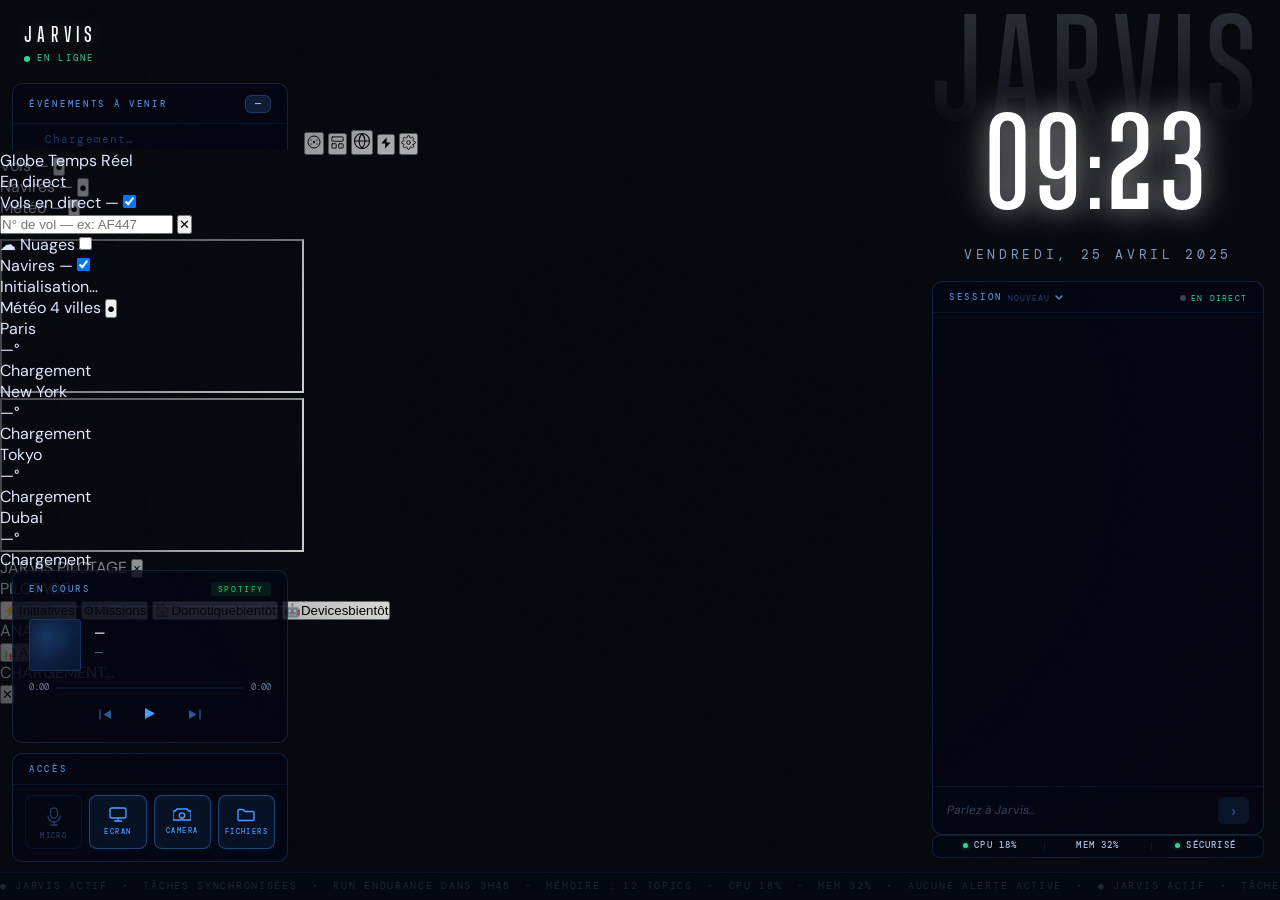
==== ui/static/index.html @ 13878878 "Initial release — Jarvis OS v0.1 Full personal AI assistant stack: FastAPI server, LiveKit voice pip" ====
<!DOCTYPE html>
<html lang="fr">

<head>
  <meta charset="UTF-8">
  <meta name="viewport" content="width=device-width, initial-scale=1">
  <title>Jarvis</title>
  <link rel="preconnect" href="https://fonts.googleapis.com">
  <link
    href="https://fonts.googleapis.com/css2?family=Syne:wght@700;800&family=DM+Sans:wght@400;500&family=DM+Mono:wght@400&display=swap"
    rel="stylesheet">
  <link rel="stylesheet" href="/globe.css">
  <link rel="stylesheet" href="/dashboard.css">
  <script src="https://cdn.jsdelivr.net/npm/mermaid/dist/mermaid.min.js"></script>
  <style>
    @font-face {
      font-family: 'Landasans';
      src: url('fonts/Landasans-Medium.otf') format('opentype');
      font-weight: 500;
      font-style: normal;
      font-display: swap;
    }

    *,
    *::before,
    *::after {
      box-sizing: border-box;
      margin: 0;
      padding: 0;
    }

    :root {
      --bg: #06080D;
      --blue: #2D7DD2;
      --blue-bright: #4A9EFF;
      --gold: #B8963E;
      --text: #DCE8FF;
      --text-dim: #3A4558;
      --green: #36D399;
      --sep: rgba(74, 158, 255, 0.08);
      --panel: rgba(6, 8, 20, 0.84);
    }

    html,
    body {
      width: 100%;
      height: 100%;
      background: var(--bg);
      overflow: hidden;
      color: var(--text);
      font-family: 'DM Sans', sans-serif;
    }

    /* ── Three.js canvas behind everything ───────────────────────── */
    #three-canvas {
      position: fixed;
      inset: 0;
      z-index: 1;
      display: block;
    }

    /* ── Grain + Vignette overlays ───────────────────────────────── */
    .grain {
      position: fixed;
      inset: 0;
      z-index: 3;
      pointer-events: none;
      opacity: 0.022;
      filter: url(#grain-filter);
      background: #888;
    }

    .vignette {
      position: fixed;
      inset: 0;
      z-index: 2;
      pointer-events: none;
      background: radial-gradient(ellipse 65% 75% at 50% 50%,
          transparent 30%, rgba(6, 8, 13, 0.4) 62%, rgba(6, 8, 13, 0.85) 100%);
    }

    /* ── 3-column layout ─────────────────────────────────────────── */
    .layout {
      position: fixed;
      inset: 0 0 28px 0;
      display: grid;
      grid-template-columns: 300px 1fr 360px;
      z-index: 10;
    }

    .panel-center {
      pointer-events: none;
    }

    /* ── Shared panel ────────────────────────────────────────────── */
    .panel-left,
    .panel-right {
      display: flex;
      flex-direction: column;
      overflow: hidden;
    }

    .panel-left {
      background: transparent;
      position: relative;
    }

    .panel-right {
      background: transparent;
      position: relative;
      padding-right: 4px;
    }

    /* ── Left: brand header ──────────────────────────────────────── */
    .brand {
      padding: 24px 18px 20px 24px;
      flex-shrink: 0;
    }

    .brand-name {
      font: 500 22px/1 'Landasans', 'Syne', sans-serif;
      letter-spacing: 0.24em;
      color: #fff;
      text-shadow: 0 0 18px rgba(255,255,255,0.25);
    }

    .brand-status {
      margin-top: 8px;
      display: flex;
      align-items: center;
      gap: 7px;
      font: 400 9px/1 'DM Mono', monospace;
      letter-spacing: 0.24em;
      text-transform: uppercase;
      color: var(--green);
    }

    .dot {
      width: 6px;
      height: 6px;
      border-radius: 50%;
      background: currentColor;
      flex-shrink: 0;
    }

    /* ── Section cards ───────────────────────────────────────────── */
    .section {
      display: flex;
      flex-direction: column;
      flex-shrink: 0;
      margin: 0 12px 10px 12px;
      border: 1px solid rgba(74, 158, 255, 0.18);
      border-radius: 10px;
      background: rgba(5, 7, 20, 0.82);
    }

    .section+.section {
      border-top: 1px solid rgba(74, 158, 255, 0.18);
    }

    .section-hd {
      padding: 11px 16px 10px;
      display: flex;
      align-items: center;
      justify-content: space-between;
      border-bottom: 1px solid rgba(74, 158, 255, 0.10);
    }

    .section-label {
      font: 500 9px/1 'DM Mono', monospace;
      letter-spacing: 0.30em;
      text-transform: uppercase;
      color: rgba(100, 168, 255, 0.80);
    }

    .section-badge {
      font: 500 10px/1 'DM Mono', monospace;
      color: rgba(180, 210, 255, 0.9);
      background: rgba(74, 158, 255, 0.15);
      padding: 3px 9px;
      border-radius: 6px;
      border: 1px solid rgba(74, 158, 255, 0.20);
    }

    /* ── Events ──────────────────────────────────────────────────── */
    .events {
      padding: 0 16px 6px;
    }

    .event {
      display: grid;
      grid-template-columns: 42px 1fr 10px;
      gap: 0 12px;
      padding: 10px 0;
      border-bottom: 1px solid rgba(74, 158, 255, 0.07);
      align-items: start;
    }

    .event:last-child {
      border-bottom: none;
    }

    .ev-time {
      font: 400 13px/1.3 'DM Mono', monospace;
      color: var(--blue-bright);
      padding-top: 1px;
    }

    .ev-name {
      font: 500 13px/1.3 'DM Sans', sans-serif;
      color: #fff;
    }

    .ev-sub {
      font: 400 11px/1.3 'DM Sans', sans-serif;
      color: rgba(170, 195, 230, 0.65);
      margin-top: 3px;
    }

    .ev-pip {
      width: 5px;
      height: 5px;
      border-radius: 50%;
      background: var(--blue-bright);
      opacity: 0.45;
      margin-top: 5px;
    }

    /* ── Tasks ───────────────────────────────────────────────────── */
    .tasks {
      padding: 4px 16px 6px;
    }

    .task {
      display: flex;
      align-items: center;
      gap: 10px;
      padding: 9px 0;
      border-bottom: 1px solid rgba(74, 158, 255, 0.09);
      font: 400 13px/1.3 'DM Sans', sans-serif;
      color: #fff;
    }

    .task:last-child {
      border-bottom: none;
    }

    .task.done {
      color: rgba(130, 158, 200, 0.65);
      text-decoration: line-through;
      text-decoration-color: rgba(100, 130, 180, 0.45);
    }

    .task-ico {
      width: 16px;
      height: 16px;
      flex-shrink: 0;
    }

    /* ── Focus / player ──────────────────────────────────────────── */
    .focus {
      flex-shrink: 0;
    }

    /* ── Left scrollable area ─────────────────────────────────────── */
    .left-scroll {
      flex: 1;
      min-height: 0;
      overflow-y: auto;
      display: flex;
      flex-direction: column;
      scrollbar-width: thin;
      scrollbar-color: rgba(74, 158, 255, 0.08) transparent;
    }

    .left-scroll::-webkit-scrollbar { width: 2px; }
    .left-scroll::-webkit-scrollbar-thumb {
      background: rgba(74, 158, 255, 0.10);
      border-radius: 2px;
    }

    /* ── Permissions ──────────────────────────────────────────────── */
    .perms-section { flex-shrink: 0; }

    .perms-grid {
      display: grid;
      grid-template-columns: 1fr 1fr 1fr 1fr;
      gap: 7px;
      padding: 10px 12px 12px;
    }

    .perm-btn {
      display: flex;
      flex-direction: column;
      align-items: center;
      gap: 6px;
      padding: 11px 4px 9px;
      border: 1px solid rgba(74, 158, 255, 0.09);
      border-radius: 8px;
      background: rgba(5, 7, 20, 0.45);
      cursor: pointer;
      color: rgba(55, 80, 125, 0.70);
      transition: all 0.18s;
      outline: none;
    }

    .perm-btn:hover {
      border-color: rgba(74, 158, 255, 0.24);
      color: rgba(100, 150, 220, 0.80);
    }

    .perm-btn.active {
      border-color: rgba(74, 158, 255, 0.38);
      background: rgba(45, 125, 210, 0.10);
      color: var(--blue-bright);
      box-shadow: 0 0 12px rgba(74, 158, 255, 0.08), inset 0 0 8px rgba(74, 158, 255, 0.04);
    }

    #perm-microphone[data-state="listening"] {
      border-color: rgba(74, 158, 255, 0.70);
      animation: mic-pulse 1.4s ease-in-out infinite;
    }
    #perm-microphone[data-state="processing"],
    #perm-microphone[data-state="responding"] {
      border-color: rgba(74, 158, 255, 0.50);
    }
    @keyframes mic-pulse {
      0%, 100% { box-shadow: 0 0 6px rgba(74, 158, 255, 0.10); }
      50%       { box-shadow: 0 0 18px rgba(74, 158, 255, 0.35), 0 0 36px rgba(74, 158, 255, 0.12); }
    }

    .perm-label {
      font: 500 7px/1 'DM Mono', monospace;
      letter-spacing: 0.20em;
      text-transform: uppercase;
    }

    /* ── Camera floating window ───────────────────────────────────── */
    .cam-win {
      position: fixed;
      z-index: 50;
      display: flex;
      flex-direction: column;
      border: 1px solid rgba(74, 158, 255, 0.22);
      border-radius: 10px;
      background: rgba(5, 7, 20, 0.94);
      box-shadow: 0 12px 40px rgba(0, 0, 0, 0.65), 0 0 0 1px rgba(74, 158, 255, 0.06);
      overflow: hidden;
      width: 480px;
      left: 320px;
      top: 120px;
    }

    .cam-win-hd {
      display: flex;
      align-items: center;
      justify-content: space-between;
      padding: 9px 10px 8px 13px;
      border-bottom: 1px solid rgba(74, 158, 255, 0.10);
      cursor: grab;
      flex-shrink: 0;
      user-select: none;
    }

    .cam-win-hd:active { cursor: grabbing; }

    .cam-win-title {
      font: 500 9px/1 'DM Mono', monospace;
      letter-spacing: 0.28em;
      text-transform: uppercase;
      color: rgba(100, 168, 255, 0.80);
    }

    .cam-win-btns { display: flex; gap: 4px; }

    .cam-ctrl-btn {
      background: none;
      border: none;
      cursor: pointer;
      color: rgba(74, 158, 255, 0.38);
      padding: 4px;
      border-radius: 4px;
      display: flex;
      align-items: center;
      justify-content: center;
      transition: color 0.15s, background 0.15s;
      outline: none;
    }

    .cam-ctrl-btn:hover {
      color: var(--blue-bright);
      background: rgba(74, 158, 255, 0.08);
    }

    .cam-body { position: relative; }

    #cam-video {
      display: block;
      width: 100%;
      aspect-ratio: 4/3;
      object-fit: cover;
      transform: scaleX(-1); /* miroir naturel */
    }

    .cam-live-pill {
      position: absolute;
      top: 8px;
      right: 8px;
      display: flex;
      align-items: center;
      gap: 4px;
      font: 500 7px/1 'DM Mono', monospace;
      letter-spacing: 0.20em;
      text-transform: uppercase;
      color: #ef4444;
      background: rgba(0, 0, 0, 0.52);
      padding: 3px 6px 3px 5px;
      border-radius: 4px;
      border: 1px solid rgba(239, 68, 68, 0.25);
    }

    .cam-live-pill .dot {
      background: #ef4444;
      width: 5px; height: 5px;
      box-shadow: 0 0 5px rgba(239, 68, 68, 0.7);
      animation: blink 1.4s step-start infinite;
    }

    .cam-win.minimized .cam-body { display: none; }

    /* ── MediaPipe overlays ───────────────────────────────────────── */
    #cam-canvas {
      position: absolute;
      inset: 0;
      width: 100%;
      height: 100%;
      pointer-events: none;
      transform: scaleX(-1); /* miroir = même sens que la vidéo */
    }

    .mp-status {
      font: 500 7px/1 'DM Mono', monospace;
      letter-spacing: 0.18em;
      text-transform: uppercase;
      color: rgba(74, 158, 255, 0.32);
      transition: color 0.3s;
    }
    .mp-status.active { color: var(--green); }
    .mp-status.error  { color: #ef4444; }

    #mp-gesture-label {
      position: absolute;
      bottom: 10px;
      left: 50%;
      transform: translateX(-50%);
      font: 500 8px/1 'DM Mono', monospace;
      letter-spacing: 0.20em;
      text-transform: uppercase;
      color: var(--blue-bright);
      background: rgba(0, 0, 0, 0.58);
      padding: 5px 10px;
      border-radius: 4px;
      border: 1px solid rgba(74, 158, 255, 0.28);
      opacity: 0;
      transition: opacity 0.2s;
      white-space: nowrap;
      pointer-events: none;
    }
    #mp-gesture-label.triggered {
      color: var(--green);
      border-color: rgba(54, 211, 153, 0.40);
    }

    .player-row {
      display: flex;
      gap: 13px;
      align-items: center;
      padding: 12px 16px 6px;
    }

    .album-art {
      width: 52px;
      height: 52px;
      flex-shrink: 0;
      border-radius: 3px;
      background: linear-gradient(135deg, #071228 0%, #0D1E40 50%, #071830 100%);
      border: 1px solid rgba(74, 158, 255, 0.18);
      position: relative;
      overflow: hidden;
    }

    .album-art::after {
      content: '';
      position: absolute;
      inset: 0;
      background: radial-gradient(circle at 30% 30%, rgba(74, 158, 255, 0.22), transparent 60%);
    }

    .track-name {
      font: 500 13px/1.3 'DM Sans', sans-serif;
      color: #fff;
    }

    .track-desc {
      font: 400 11px/1.3 'DM Sans', sans-serif;
      color: rgba(170, 195, 230, 0.65);
      margin-top: 3px;
    }

    .track-credit {
      font: 400 9px/1 'DM Mono', monospace;
      color: rgba(74, 158, 255, 0.55);
      margin-top: 5px;
      letter-spacing: 0.1em;
    }

    .progress-row {
      display: flex;
      align-items: center;
      gap: 8px;
      padding: 6px 16px;
    }

    .prog-time {
      font: 400 9px/1 'DM Mono', monospace;
      color: rgba(160, 185, 220, 0.65);
      white-space: nowrap;
    }

    .prog-bar {
      flex: 1;
      height: 2px;
      background: rgba(74, 158, 255, 0.10);
      border-radius: 2px;
      overflow: hidden;
    }

    .prog-fill {
      height: 100%;
      width: 41%;
      background: var(--blue-bright);
      border-radius: 2px;
      opacity: 0.7;
    }

    .controls-row {
      display: flex;
      justify-content: center;
      gap: 24px;
      padding: 4px 16px 14px;
    }

    .ctrl-btn {
      background: none;
      border: none;
      cursor: pointer;
      color: rgba(74, 158, 255, 0.55);
      font-size: 14px;
      padding: 4px;
      transition: color 0.2s;
    }

    .ctrl-btn:hover {
      color: var(--blue-bright);
    }

    .ctrl-btn.play {
      color: var(--blue-bright);
      font-size: 16px;
    }

    /* ── Voice status label (centre, au-dessus de la conv) ─────────── */
    #voice-status {
      position: fixed;
      left: 50%;
      transform: translateX(-50%);
      bottom: 54px;
      font: 400 9px/1 'DM Mono', monospace;
      letter-spacing: 0.24em;
      text-transform: uppercase;
      color: rgba(74, 158, 255, 0.55);
      pointer-events: none;
      opacity: 0;
      transition: opacity 0.25s ease;
      z-index: 20;
      white-space: nowrap;
      max-width: 260px;
      overflow: hidden;
      text-overflow: ellipsis;
    }
    #voice-status.visible { opacity: 1; }

    /* ── Right: clock ────────────────────────────────────────────── */
    .clock-wrap {
      min-height: 250px;
      padding: 0 16px 20px;
      flex-shrink: 0;
      position: relative;
      overflow: hidden;
    }

    .jarvis-wm {
      position: absolute;
      top: 0;
      left: 0;
      right: 0;
      text-align: center;
      font: 500 150px/1 'Landasans', 'Syne', sans-serif;
      letter-spacing: 0.06em;
      white-space: nowrap;
      pointer-events: none;
      user-select: none;
      background: linear-gradient(180deg,
          rgba(220, 232, 255, 0.18) 0%,
          rgba(220, 232, 255, 0.11) 38%,
          rgba(220, 232, 255, 0.03) 74%,
          transparent 100%);
      -webkit-background-clip: text;
      -webkit-text-fill-color: transparent;
      background-clip: text;
    }

    .clock-row {
      position: relative;
      z-index: 1;
      display: flex;
      justify-content: center;
      align-items: flex-start;
      line-height: 1;
      margin-top: 100px;
    }

    .clock-digits {
      font: 500 136px/1 'Landasans', 'Syne', sans-serif;
      color: #fff;
      letter-spacing: 0.04em;
      text-shadow: 0 0 28px rgba(255, 255, 255, 0.55), 0 0 70px rgba(255, 255, 255, 0.18);
    }

    .clock-date {
      position: relative;
      z-index: 1;
      margin-top: 12px;
      text-align: center;
      font: 400 13px/1 'DM Mono', monospace;
      letter-spacing: 0.28em;
      text-transform: uppercase;
      color: rgba(170, 205, 255, 0.75);
    }

    /* ── Right: conversation card ─────────────────────────────────── */
    .conv-wrap {
      flex: 1;
      display: flex;
      flex-direction: column;
      overflow: hidden;
      padding: 0 12px 12px;
    }

    .conv-card {
      flex: 1;
      display: flex;
      flex-direction: column;
      overflow: hidden;
      min-height: 0;
      border: 1px solid rgba(74, 158, 255, 0.18);
      border-radius: 10px;
      background: rgba(5, 7, 20, 0.82);
    }

    .conv-hd {
      display: flex;
      align-items: center;
      gap: 8px;
      padding: 11px 16px 10px;
      border-bottom: 1px solid rgba(74, 158, 255, 0.10);
      flex-shrink: 0;
      border-radius: 10px 10px 0 0;
    }

    .conv-title {
      font: 500 9px/1 'DM Mono', monospace;
      letter-spacing: 0.30em;
      text-transform: uppercase;
      color: rgba(100, 168, 255, 0.80);
    }

    .conv-live {
      display: flex;
      align-items: center;
      gap: 5px;
      margin-left: auto;
      font: 400 8px/1 'DM Mono', monospace;
      color: var(--green);
      letter-spacing: 0.15em;
      text-transform: uppercase;
    }

    .conv-timer {
      font: 400 8px/1 'DM Mono', monospace;
      color: rgba(130, 160, 200, 0.5);
      letter-spacing: 0.08em;
    }

    .conv-messages {
      flex: 1;
      overflow-y: auto;
      padding: 2px 0;
      scrollbar-width: thin;
      scrollbar-color: rgba(74, 158, 255, 0.1) transparent;
    }

    .conv-messages::-webkit-scrollbar {
      width: 3px;
    }

    .conv-messages::-webkit-scrollbar-thumb {
      background: rgba(74, 158, 255, 0.12);
      border-radius: 2px;
    }

    .conv-msg {
      padding: 10px 16px;
      border-bottom: 1px solid rgba(74, 158, 255, 0.07);
    }

    .conv-msg:last-child {
      border-bottom: none;
    }

    .conv-msg-hd {
      display: flex;
      justify-content: space-between;
      align-items: center;
      margin-bottom: 5px;
    }

    .conv-from {
      font: 500 9px/1 'DM Mono', monospace;
      letter-spacing: 0.2em;
      text-transform: uppercase;
    }

    .conv-from.jarvis {
      color: var(--blue-bright);
    }

    .conv-from.vous {
      color: rgba(160, 185, 220, 0.65);
    }

    .conv-msg-time {
      font: 400 8px/1 'DM Mono', monospace;
      color: rgba(120, 150, 195, 0.45);
    }

    .conv-msg-text {
      font: 400 12.5px/1.65 'DM Sans', sans-serif;
      color: #fff;
      word-break: break-word;
    }

    .conv-msg-text.streaming::after {
      content: '▋';
      display: inline-block;
      animation: blink 0.7s step-start infinite;
      color: var(--blue-bright);
      font-size: 10px;
      margin-left: 2px;
    }

    @keyframes blink {
      50% {
        opacity: 0;
      }
    }

    .conv-input-wrap {
      border-top: 1px solid rgba(74, 158, 255, 0.09);
      padding: 10px 14px;
      display: flex;
      align-items: center;
      gap: 8px;
      flex-shrink: 0;
      border-radius: 0 0 10px 10px;
    }

    .conv-input {
      flex: 1;
      background: none;
      border: none;
      outline: none;
      font: 400 12px/1.4 'DM Sans', sans-serif;
      color: #fff;
      padding: 4px 0;
      caret-color: var(--blue-bright);
    }

    .conv-input::placeholder {
      color: rgba(130, 160, 200, 0.4);
      font-style: italic;
    }

    .conv-btn {
      background: none;
      border: none;
      cursor: pointer;
      color: rgba(74, 158, 255, 0.45);
      font-size: 14px;
      padding: 4px 6px;
      transition: color 0.2s;
      border-radius: 6px;
      line-height: 1;
    }

    .conv-btn:hover {
      color: var(--blue-bright);
    }

    .conv-btn.send {
      background: rgba(74, 158, 255, 0.10);
      color: rgba(74, 158, 255, 0.6);
      font-size: 15px;
      padding: 6px 13px;
      font-weight: 500;
      border-radius: 6px;
    }

    .conv-btn.send:hover {
      background: rgba(74, 158, 255, 0.18);
      color: var(--blue-bright);
    }

    .conv-btn.mic-active {
      color: #ef4444 !important;
    }

    /* ── Notification / reminder pills in chat ───────────────────── */
    .conv-msg.notif {
      border-left: 2px solid var(--green);
      background: rgba(54, 211, 153, 0.04);
      padding-left: 14px;
    }

    .conv-msg.notif .conv-from {
      color: var(--green) !important;
    }

    .conv-msg.notif .conv-msg-text {
      color: rgba(180, 245, 215, 0.92);
    }

    /* ── Status bar — outside the card ───────────────────────────── */
    .status-bar {
      padding: 6px 4px 7px;
      display: flex;
      align-items: center;
      gap: 0;
      flex-shrink: 0;
      justify-content: space-between;
      border: 1px solid rgba(74, 158, 255, 0.16);
      border-radius: 8px;
      background: rgba(5, 7, 20, 0.72);
      margin-bottom: 2px;
    }

    .stat-item {
      display: flex;
      align-items: center;
      gap: 6px;
      flex: 1;
      justify-content: center;
      font: 500 8.5px/1 'DM Mono', monospace;
      color: rgba(185, 215, 250, 0.88);
      letter-spacing: 0.14em;
      text-transform: uppercase;
    }

    .stat-item+.stat-item {
      border-left: 1px solid rgba(74, 158, 255, 0.12);
    }

    .stat-item .dot {
      background: var(--green);
      width: 5px;
      height: 5px;
      box-shadow: 0 0 5px rgba(54, 211, 153, 0.55);
    }

    /* ── Spotify ─────────────────────────────────────────────────── */
    .spotify-badge {
      font: 500 8px/1 'DM Mono', monospace;
      letter-spacing: 0.2em;
      color: #1DB954;
      background: rgba(29, 185, 84, 0.12);
      padding: 3px 7px;
      border-radius: 3px;
    }

    .spotify-connect-btn {
      font: 400 11px/1 'DM Sans', sans-serif;
      color: #1DB954;
      text-decoration: none;
      opacity: 0.85;
      transition: opacity 0.2s;
    }

    .spotify-connect-btn:hover {
      opacity: 1;
    }

    /* ── Widget loading ──────────────────────────────────────────── */
    .ev-loading {
      padding: 10px 16px;
      font: 400 11px/1 'DM Mono', monospace;
      color: rgba(74, 158, 255, 0.35);
      letter-spacing: 0.1em;
    }

    /* ── Session switcher ────────────────────────────────────────── */
    .session-btn {
      background: none; border: none; cursor: pointer;
      display: flex; align-items: center; gap: 5px; padding: 0;
      color: rgba(100, 168, 255, 0.80);
      font: 500 9px/1 'DM Mono', monospace;
      letter-spacing: 0.30em; text-transform: uppercase;
      transition: color 0.15s;
    }
    .session-btn:hover { color: var(--blue-bright); }
    .session-btn svg { transition: transform 0.18s; }
    .session-btn.open svg { transform: rotate(180deg); }

    .session-sub {
      font: 400 8px/1 'DM Mono', monospace;
      letter-spacing: 0.12em;
      color: rgba(74, 158, 255, 0.42);
      text-transform: none;
      max-width: 160px;
      overflow: hidden; white-space: nowrap; text-overflow: ellipsis;
    }

    .session-drop {
      position: fixed;
      background: rgba(5, 8, 22, 0.97);
      border: 1px solid rgba(74, 158, 255, 0.22);
      border-top: none;
      border-radius: 0 0 10px 10px;
      z-index: 200;
      overflow: hidden;
      backdrop-filter: blur(18px);
      box-shadow: 0 14px 36px rgba(0, 0, 0, 0.70);
    }

    .sdrop-new {
      display: flex; align-items: center; gap: 9px;
      padding: 10px 16px 10px 14px;
      font: 500 8.5px/1 'DM Mono', monospace;
      letter-spacing: 0.20em; text-transform: uppercase;
      color: var(--green);
      background: none; border: none; cursor: pointer;
      width: 100%; text-align: left;
      border-bottom: 1px solid rgba(74, 158, 255, 0.08);
      transition: background 0.12s;
    }
    .sdrop-new:hover { background: rgba(54, 211, 153, 0.06); }
    .sdrop-plus {
      width: 15px; height: 15px; border-radius: 4px;
      border: 1px solid rgba(54, 211, 153, 0.40);
      display: flex; align-items: center; justify-content: center;
      font-size: 13px; line-height: 1; flex-shrink: 0;
      color: var(--green);
    }

    .sdrop-list { max-height: 210px; overflow-y: auto; }
    .sdrop-list::-webkit-scrollbar { width: 2px; }
    .sdrop-list::-webkit-scrollbar-thumb { background: rgba(74, 158, 255, 0.10); }

    .sdrop-item {
      display: flex; align-items: flex-start; gap: 9px;
      padding: 8px 14px; width: 100%;
      border: none; background: none; cursor: pointer; text-align: left;
      border-bottom: 1px solid rgba(74, 158, 255, 0.06);
      transition: background 0.12s;
    }
    .sdrop-item:hover { background: rgba(74, 158, 255, 0.05); }
    .sdrop-item.active { background: rgba(74, 158, 255, 0.08); }
    .sdrop-item:last-child { border-bottom: none; }

    .sdrop-dot {
      width: 5px; height: 5px; border-radius: 50%; flex-shrink: 0; margin-top: 4px;
      background: rgba(74, 158, 255, 0.18);
    }
    .sdrop-dot.on { background: var(--green); box-shadow: 0 0 5px rgba(54,211,153,0.55); }

    .sdrop-preview {
      font: 400 11.5px/1.3 'DM Sans', sans-serif;
      color: rgba(210, 228, 255, 0.80);
      white-space: nowrap; overflow: hidden; text-overflow: ellipsis;
    }
    .sdrop-item.active .sdrop-preview { color: #fff; }
    .sdrop-meta {
      font: 400 8px/1 'DM Mono', monospace;
      color: rgba(90, 130, 190, 0.45);
      margin-top: 3px; letter-spacing: 0.08em;
    }

    /* ── Projects / Missions ─────────────────────────────────────── */
    .missions { padding: 4px 12px 8px; }

    .proj-card {
      padding: 9px 10px 8px;
      border: 1px solid rgba(74, 158, 255, 0.12);
      border-radius: 7px;
      background: rgba(5, 7, 20, 0.55);
      margin-bottom: 6px;
    }

    .proj-card:last-child { margin-bottom: 0; }

    .proj-row1 {
      display: flex;
      align-items: center;
      gap: 6px;
      margin-bottom: 5px;
    }

    .proj-title {
      flex: 1;
      font: 500 12px/1.3 'DM Sans', sans-serif;
      color: #fff;
      white-space: nowrap;
      overflow: hidden;
      text-overflow: ellipsis;
    }

    .proj-badge {
      font: 500 7px/1 'DM Mono', monospace;
      letter-spacing: 0.18em;
      text-transform: uppercase;
      padding: 2px 6px;
      border-radius: 99px;
      border: 1px solid;
      flex-shrink: 0;
    }

    .proj-badge.running  { color: var(--blue-bright); border-color: rgba(74,158,255,0.35); background: rgba(74,158,255,0.10); }
    .proj-badge.done     { color: var(--green);        border-color: rgba(54,211,153,0.35); background: rgba(54,211,153,0.10); }
    .proj-badge.failed   { color: #ef4444;             border-color: rgba(239,68,68,0.35);  background: rgba(239,68,68,0.10); }
    .proj-badge.killed   { color: rgba(150,170,200,0.6); border-color: rgba(150,170,200,0.2); background: rgba(150,170,200,0.06); }
    .proj-badge.planning { color: var(--gold);         border-color: rgba(184,150,62,0.35); background: rgba(184,150,62,0.10); }

    .proj-kill {
      background: none;
      border: none;
      cursor: pointer;
      color: rgba(239, 68, 68, 0.35);
      font-size: 11px;
      padding: 2px 4px;
      border-radius: 3px;
      transition: color 0.15s, background 0.15s;
      flex-shrink: 0;
      line-height: 1;
    }
    .proj-kill:hover { color: #ef4444; background: rgba(239,68,68,0.08); }

    .proj-row2 {
      display: flex;
      align-items: center;
      gap: 7px;
    }

    .proj-prog-bar {
      flex: 1;
      height: 2px;
      background: rgba(74, 158, 255, 0.10);
      border-radius: 2px;
      overflow: hidden;
    }

    .proj-prog-fill {
      height: 100%;
      background: var(--blue-bright);
      border-radius: 2px;
      transition: width 0.4s ease;
    }

    .proj-prog-fill.done  { background: var(--green); }
    .proj-prog-fill.failed { background: #ef4444; }

    .proj-steps {
      font: 400 9px/1 'DM Mono', monospace;
      color: rgba(120, 150, 200, 0.55);
      white-space: nowrap;
      flex-shrink: 0;
    }

    /* ── Mindmap modal ───────────────────────────────────────────── */
    #mindmap-modal {
      position: fixed;
      inset: 0;
      z-index: 100;
      background: rgba(4, 6, 16, 0.88);
      backdrop-filter: blur(8px);
      display: none;
      align-items: center;
      justify-content: center;
    }
    #mindmap-modal.open { display: flex; animation: fadeIn .18s ease; }
    #mindmap-container {
      position: relative;
      background: rgba(8, 12, 28, 0.97);
      border: 1px solid rgba(74, 158, 255, 0.22);
      border-radius: 14px;
      box-shadow: 0 24px 80px rgba(0,0,0,0.8), 0 0 0 1px rgba(74,158,255,0.08);
      padding: 24px;
      width: 92vw;
      height: 88vh;
      display: flex;
      flex-direction: column;
      overflow: hidden;
    }
    #mindmap-toolbar {
      display: flex;
      justify-content: space-between;
      align-items: center;
      margin-bottom: 16px;
    }
    #mindmap-toolbar span {
      font: 700 10px/1 'DM Mono', monospace;
      letter-spacing: .12em;
      color: rgba(74,158,255,0.6);
    }
    #mindmap-toolbar-btns { display: flex; gap: 8px; }
    .mindmap-btn {
      background: rgba(74,158,255,0.08);
      border: 1px solid rgba(74,158,255,0.20);
      border-radius: 6px;
      color: rgba(74,158,255,0.8);
      font: 500 11px/1 'DM Sans', sans-serif;
      padding: 5px 10px;
      cursor: pointer;
      transition: background .15s;
    }
    .mindmap-btn:hover { background: rgba(74,158,255,0.16); }
    .mindmap-btn.close { color: rgba(220,232,255,0.4); }
    #mindmap-render {
      flex: 1;
      overflow: auto;
      display: flex;
      align-items: center;
      justify-content: center;
    }
    #mindmap-render svg {
      width: 100%;
      height: 100%;
      min-height: 0;
      display: block;
    }

    /* ── Approval modal ──────────────────────────────────────────── */
    #approval-modal {
      position: fixed;
      z-index: 60;
      bottom: 48px;
      left: 316px;
      width: 340px;
      border: 1px solid rgba(184, 150, 62, 0.45);
      border-radius: 10px;
      background: rgba(8, 10, 24, 0.96);
      box-shadow: 0 12px 40px rgba(0,0,0,0.7), 0 0 0 1px rgba(184,150,62,0.10);
      padding: 14px 16px 12px;
      display: none;
      animation: fadeUp 0.2s ease;
    }

    @keyframes fadeUp {
      from { opacity: 0; transform: translateY(8px); }
      to   { opacity: 1; transform: translateY(0); }
    }

    .approval-hd {
      display: flex;
      align-items: center;
      gap: 7px;
      margin-bottom: 8px;
    }

    .approval-icon { font-size: 14px; }

    .approval-label {
      font: 500 8px/1 'DM Mono', monospace;
      letter-spacing: 0.28em;
      text-transform: uppercase;
      color: var(--gold);
      flex: 1;
    }

    .approval-title {
      font: 400 11px/1.4 'DM Sans', sans-serif;
      color: rgba(220, 232, 255, 0.85);
      margin-bottom: 11px;
    }

    .approval-desc {
      font: 400 11px/1.5 'DM Sans', sans-serif;
      color: rgba(170, 195, 230, 0.70);
      margin-bottom: 12px;
      padding: 8px 10px;
      border: 1px solid rgba(74, 158, 255, 0.10);
      border-radius: 6px;
      background: rgba(74, 158, 255, 0.04);
    }

    .approval-btns { display: flex; gap: 8px; }

    .approval-btn {
      flex: 1;
      border: 1px solid;
      border-radius: 99px;
      padding: 7px 12px;
      font: 500 9px/1 'DM Mono', monospace;
      letter-spacing: 0.18em;
      text-transform: uppercase;
      cursor: pointer;
      transition: all 0.15s;
    }

    .approval-btn.approve {
      background: rgba(54, 211, 153, 0.10);
      border-color: rgba(54, 211, 153, 0.35);
      color: var(--green);
    }
    .approval-btn.approve:hover {
      background: rgba(54, 211, 153, 0.20);
    }

    .approval-btn.reject {
      background: rgba(239, 68, 68, 0.08);
      border-color: rgba(239, 68, 68, 0.28);
      color: #ef4444;
    }
    .approval-btn.reject:hover {
      background: rgba(239, 68, 68, 0.16);
    }

    /* ── Ticker ───────────────────────────────────────────────────── */
    .ticker {
      position: fixed;
      bottom: 0;
      left: 0;
      right: 0;
      height: 28px;
      background: rgba(6, 8, 18, 0.92);
      border-top: 1px solid var(--sep);
      z-index: 20;
      overflow: hidden;
      display: flex;
      align-items: center;
    }

    .ticker-track {
      display: flex;
      align-items: center;
      white-space: nowrap;
      animation: ticker-scroll 50s linear infinite;
      font: 400 9.5px/1 'DM Mono', monospace;
      letter-spacing: 0.18em;
      text-transform: uppercase;
      color: rgba(58, 69, 88, 0.5);
    }

    .ticker-dot {
      color: rgba(74, 158, 255, 0.4);
      padding: 0 14px;
    }

    @keyframes ticker-scroll {
      from {
        transform: translateX(0);
      }

      to {
        transform: translateX(-50%);
      }
    }

    /* ── GSAP view transition overlay ──────────────────────────── */
    #transition-overlay {
      position: fixed; inset: 0; z-index: 9999;
      pointer-events: none; opacity: 1; background: #000;
    }

  </style>
</head>

<body>

  <div id="transition-overlay"></div>

  <svg width="0" height="0" style="position:absolute;overflow:hidden">
    <defs>
      <filter id="grain-filter" x="0%" y="0%" width="100%" height="100%">
        <feTurbulence type="fractalNoise" baseFrequency="0.72" numOctaves="4" stitchTiles="stitch" />
        <feColorMatrix type="saturate" values="0" />
      </filter>
    </defs>
  </svg>

  <canvas id="three-canvas"></canvas>
  <canvas id="globe-canvas"></canvas>

  <!-- Nav buttons — 5 boutons centrés, ordre : Jarvis · Pilotage · Globe · Intel · Système -->
  <button id="jarvis-toggle" onclick="handleSphereClick()" title="Jarvis">
    <svg width="16" height="16" viewBox="0 0 24 24" fill="none" stroke="currentColor" stroke-width="1.5">
      <circle cx="12" cy="12" r="9"/>
      <circle cx="12" cy="12" r="1.8" fill="currentColor" stroke="none"/>
      <circle cx="7.5" cy="9" r="1" fill="currentColor" stroke="none"/>
      <circle cx="16.5" cy="9" r="1" fill="currentColor" stroke="none"/>
      <circle cx="7.5" cy="15" r="1" fill="currentColor" stroke="none"/>
      <circle cx="16.5" cy="15" r="1" fill="currentColor" stroke="none"/>
    </svg>
  </button>
  <button id="dashboard-nav-btn" onclick="openDashboard()" title="Pilotage">
    <svg width="15" height="15" viewBox="0 0 24 24" fill="none" stroke="currentColor" stroke-width="1.5" stroke-linecap="round" stroke-linejoin="round">
      <rect x="3" y="3" width="18" height="7" rx="1"/>
      <rect x="3" y="14" width="7" height="7" rx="1"/>
      <rect x="14" y="14" width="7" height="7" rx="1"/>
    </svg>
  </button>
  <button id="globe-toggle" onclick="handleGlobeClick()" title="Globe mondial">
    <svg width="18" height="18" viewBox="0 0 24 24" fill="none" stroke="currentColor" stroke-width="1.5" stroke-linecap="round" stroke-linejoin="round">
      <circle cx="12" cy="12" r="10"/>
      <line x1="2" y1="12" x2="22" y2="12"/>
      <path d="M12 2a15.3 15.3 0 0 1 4 10 15.3 15.3 0 0 1-4 10 15.3 15.3 0 0 1-4-10 15.3 15.3 0 0 1 4-10z"/>
    </svg>
  </button>
  <button id="intel-toggle" onclick="handleIntelClick()" title="Intel Monde">
    <svg width="14" height="14" viewBox="0 0 24 24" fill="currentColor" stroke="none">
      <path d="M13 2L4.09 13H11L10 22L19.91 11H13V2Z"/>
    </svg>
  </button>
  <button id="settings-nav-btn" onclick="openSettings()" title="Système">
    <svg width="15" height="15" viewBox="0 0 24 24" fill="none" stroke="currentColor" stroke-width="1.5" stroke-linecap="round" stroke-linejoin="round">
      <circle cx="12" cy="12" r="3"/>
      <path d="M19.4 15a1.65 1.65 0 0 0 .33 1.82l.06.06a2 2 0 0 1-2.83 2.83l-.06-.06a1.65 1.65 0 0 0-1.82-.33 1.65 1.65 0 0 0-1 1.51V21a2 2 0 0 1-4 0v-.09A1.65 1.65 0 0 0 9 19.4a1.65 1.65 0 0 0-1.82.33l-.06.06a2 2 0 0 1-2.83-2.83l.06-.06A1.65 1.65 0 0 0 4.68 15a1.65 1.65 0 0 0-1.51-1H3a2 2 0 0 1 0-4h.09A1.65 1.65 0 0 0 4.6 9a1.65 1.65 0 0 0-.33-1.82l-.06-.06a2 2 0 0 1 2.83-2.83l.06.06A1.65 1.65 0 0 0 9 4.68a1.65 1.65 0 0 0 1-1.51V3a2 2 0 0 1 4 0v.09a1.65 1.65 0 0 0 1 1.51 1.65 1.65 0 0 0 1.82-.33l.06-.06a2 2 0 0 1 2.83 2.83l-.06.06A1.65 1.65 0 0 0 19.4 9a1.65 1.65 0 0 0 1.51 1H21a2 2 0 0 1 0 4h-.09a1.65 1.65 0 0 0-1.51 1z"/>
    </svg>
  </button>

  <!-- Globe legend -->
  <div id="globe-legend">
    <div class="globe-legend-item">
      <span class="dot" style="background:#4A9EFF"></span>
      <span>Vols <span class="globe-legend-count" id="flight-count">—</span></span>
      <button class="layer-toggle active" data-layer="flights">●</button>
    </div>
    <div class="globe-legend-item">
      <span class="dot" style="background:#B8963E"></span>
      <span>Navires <span class="globe-legend-count" id="vessel-count">—</span></span>
      <button class="layer-toggle active" data-layer="vessels">●</button>
    </div>
    <div class="globe-legend-item">
      <span class="dot" style="background:#36D399"></span>
      <span>Météo <span class="globe-legend-count" id="weather-count">—</span></span>
      <button class="layer-toggle active" data-layer="weather">●</button>
    </div>
    <div class="globe-legend-separator"></div>
    <div class="globe-legend-hint">Glisser · Molette zoom</div>
  </div>

  <!-- Globe tooltip -->
  <div id="globe-tooltip"></div>

  <!-- Intel Monde — iframe plein écran -->
  <div id="intel-overlay">
    <iframe id="intel-iframe" src="http://localhost:3000" title="Intel Monde"></iframe>
  </div>

  <!-- Settings — iframe plein écran -->
  <div id="settings-overlay">
    <iframe id="settings-iframe" src="" title="Paramètres"></iframe>
  </div>

  <!-- Dashboard Pilotage — div plein écran (pas d'iframe) -->
  <div id="dashboard-view">
    <div id="dashboard-topbar">
      <span class="dash-brand">JARVIS PILOTAGE</span>
      <span id="dash-datetime"></span>
      <button id="dash-close" onclick="closeDashboard()">×</button>
    </div>
    <div id="dashboard-body">
      <nav id="dashboard-sidebar">
        <div class="dash-nav-group-label">PILOTAGE</div>
        <button class="dash-nav-item active" data-section="initiatives" onclick="loadDashboardSection('initiatives')">
          <span>⚡</span><span>Initiatives</span>
        </button>
        <button class="dash-nav-item" data-section="missions" onclick="loadDashboardSection('missions')">
          <span>⚙</span><span>Missions</span>
        </button>
        <button class="dash-nav-item disabled" data-section="domotique" onclick="loadDashboardSection('domotique')">
          <span>🏠</span><span>Domotique</span><span class="dash-soon">bientôt</span>
        </button>
        <button class="dash-nav-item disabled" data-section="devices" onclick="loadDashboardSection('devices')">
          <span>🤖</span><span>Devices</span><span class="dash-soon">bientôt</span>
        </button>
        <div class="dash-nav-sep"></div>
        <div class="dash-nav-group-label">ANALYSE</div>
        <button class="dash-nav-item" data-section="analytics" onclick="loadDashboardSection('analytics')">
          <span>📊</span><span>Analytics</span>
        </button>
      </nav>
      <main id="dashboard-main">
        <div class="dash-loading">CHARGEMENT…</div>
      </main>
    </div>
  </div>

  <!-- Dashboard — file modal -->
  <div id="dash-file-modal">
    <div class="dash-modal-inner">
      <div class="dash-modal-hd">
        <span class="dash-modal-name" id="dash-file-modal-name"></span>
        <button class="dash-modal-close" onclick="_dashCloseFileModal()">✕</button>
      </div>
      <div class="dash-modal-body" id="dash-file-modal-body"></div>
    </div>
  </div>

  <!-- intel-nav-hub supprimé — les boutons de la nav principale restent visibles en mode Intel -->

  <div class="grain"></div>
  <div class="vignette"></div>

  <div class="layout">

    <!-- ══ LEFT PANEL ══════════════════════════════════════════ -->
    <aside class="panel-left">

      <div class="brand">
        <div class="brand-name">JARVIS</div>
        <div class="brand-status"><span class="dot"></span>EN LIGNE</div>
      </div>

      <!-- Scrollable: events + tasks -->
      <div class="left-scroll">

        <!-- Events -->
        <div class="section">
          <div class="section-hd">
            <span class="section-label">Événements à venir</span>
            <span class="section-badge" id="events-badge">—</span>
          </div>
          <div class="events" id="events-list">
            <div class="ev-loading">Chargement…</div>
          </div>
        </div>

        <!-- Tasks -->
        <div class="section">
          <div class="section-hd">
            <span class="section-label">Tâches du jour</span>
            <span class="section-badge" id="tasks-badge">—</span>
          </div>
          <div class="tasks" id="tasks-list">
            <div class="ev-loading">Chargement…</div>
          </div>
        </div>

        <!-- Missions -->
        <div class="section" id="missions-section" style="display:none">
          <div class="section-hd">
            <span class="section-label">Missions actives</span>
            <span class="section-badge" id="missions-badge">0</span>
          </div>
          <div class="missions" id="missions-list"></div>
        </div>

      </div><!-- /left-scroll -->

      <!-- Globe mode: data panel (remplace left-scroll) -->
      <div id="globe-data-panel">

        <!-- Header -->
        <div class="gdp-header">
          <span class="gdp-title">Globe Temps Réel</span>
          <div class="gdp-live">
            <span class="pulse-dot"></span>
            <span>En direct</span>
          </div>
        </div>

        <!-- Vols — toggle switch + recherche callsign -->
        <div class="gdp-section">
          <div class="gdp-section-hd">
            <span class="gdp-section-dot" style="background:#4A9EFF"></span>
            <span class="gdp-section-label">Vols en direct</span>
            <span class="gdp-section-count" id="gdp-flight-count">—</span>
            <label class="gdp-switch" title="Afficher / masquer les vols">
              <input type="checkbox" id="gdp-flights-check" checked
                     onchange="Globe.toggleLayer('flights')">
              <span class="gdp-switch-track"></span>
            </label>
          </div>
          <div class="gdp-search-row">
            <input id="gdp-flight-search" class="gdp-search-input"
                   type="text" placeholder="N° de vol — ex: AF447"
                   oninput="Globe.searchFlight(this.value)"
                   autocomplete="off" spellcheck="false">
            <button class="gdp-search-clear"
                    onclick="document.getElementById('gdp-flight-search').value=''; Globe.searchFlight('')"
                    title="Effacer">✕</button>
          </div>
          <!-- Couche nuageuse -->
          <div class="gdp-switch-row">
            <span class="gdp-switch-label">☁ Nuages</span>
            <label class="gdp-switch" title="Activer la couche nuageuse">
              <input type="checkbox" id="gdp-clouds-check"
                     onchange="Globe.toggleClouds()">
              <span class="gdp-switch-track"></span>
            </label>
          </div>
        </div>

        <!-- Navires -->
        <div class="gdp-section">
          <div class="gdp-section-hd">
            <span class="gdp-section-dot" style="background:#B8963E"></span>
            <span class="gdp-section-label">Navires</span>
            <span class="gdp-section-count" id="gdp-vessel-count">—</span>
            <label class="gdp-switch" title="Afficher / masquer les navires">
              <input type="checkbox" id="gdp-vessels-check" checked
                     onchange="Globe.toggleVessels()">
              <span class="gdp-switch-track"></span>
            </label>
          </div>
          <div class="gdp-vessel-status" id="gdp-vessel-status">Initialisation…</div>
        </div>

        <!-- Météo -->
        <div class="gdp-section">
          <div class="gdp-section-hd">
            <span class="gdp-section-dot" style="background:#A78BFA"></span>
            <span class="gdp-section-label">Météo</span>
            <span class="gdp-section-count" id="gdp-weather-count">4 villes</span>
            <button class="gdp-section-toggle active" data-layer="weather">●</button>
          </div>
          <div class="gdp-weather-grid" id="gdp-weather-grid">
            <div class="gdp-weather-cell">
              <div class="gdp-weather-city">Paris</div>
              <div class="gdp-weather-temp" id="gdp-w-paris-temp">—°</div>
              <div class="gdp-weather-desc" id="gdp-w-paris-desc">Chargement</div>
            </div>
            <div class="gdp-weather-cell">
              <div class="gdp-weather-city">New York</div>
              <div class="gdp-weather-temp" id="gdp-w-nyc-temp">—°</div>
              <div class="gdp-weather-desc" id="gdp-w-nyc-desc">Chargement</div>
            </div>
            <div class="gdp-weather-cell">
              <div class="gdp-weather-city">Tokyo</div>
              <div class="gdp-weather-temp" id="gdp-w-tokyo-temp">—°</div>
              <div class="gdp-weather-desc" id="gdp-w-tokyo-desc">Chargement</div>
            </div>
            <div class="gdp-weather-cell">
              <div class="gdp-weather-city">Dubai</div>
              <div class="gdp-weather-temp" id="gdp-w-dubai-temp">—°</div>
              <div class="gdp-weather-desc" id="gdp-w-dubai-desc">Chargement</div>
            </div>
          </div>
        </div>

      </div><!-- /globe-data-panel -->

      <!-- Spotify (compact, fixed au bas) -->
      <div class="section focus">
        <div class="section-hd">
          <span class="section-label">En cours</span>
          <span class="spotify-badge" id="spotify-badge">SPOTIFY</span>
        </div>
        <div id="spotify-disconnected" style="display:none;padding:12px 16px 14px">
          <a href="/api/spotify/auth" class="spotify-connect-btn">Connecter Spotify →</a>
        </div>
        <div id="spotify-player">
          <div class="player-row">
            <div class="album-art" id="album-art-wrap">
              <img id="album-art-img" src="" alt=""
                style="width:100%;height:100%;object-fit:cover;display:none;border-radius:2px;">
            </div>
            <div style="min-width:0">
              <div class="track-name" id="spotify-track">—</div>
              <div class="track-desc" id="spotify-artist">—</div>
              <div class="track-credit" id="spotify-album"></div>
            </div>
          </div>
          <div class="progress-row">
            <span class="prog-time" id="prog-cur">0:00</span>
            <div class="prog-bar">
              <div class="prog-fill" id="prog-fill" style="width:0%"></div>
            </div>
            <span class="prog-time" id="prog-dur">0:00</span>
          </div>
          <div class="controls-row">
            <button class="ctrl-btn" id="sp-prev" onclick="spotifyAction('previous')" title="Précédent">
              <svg width="13" height="11" viewBox="0 0 13 11" fill="none" stroke="currentColor" stroke-width="1.3" stroke-linecap="round" stroke-linejoin="round">
                <polygon points="12,1 4.5,5.5 12,10" fill="currentColor" stroke="none"/>
                <line x1="1" y1="1" x2="1" y2="10"/>
              </svg>
            </button>
            <button class="ctrl-btn play" id="sp-play" onclick="spotifyToggle()" title="Lecture / Pause">
              <svg id="sp-play-svg" width="12" height="13" viewBox="0 0 12 13" fill="currentColor">
                <polygon points="1,1 11,6.5 1,12"/>
              </svg>
            </button>
            <button class="ctrl-btn" id="sp-next" onclick="spotifyAction('next')" title="Suivant">
              <svg width="13" height="11" viewBox="0 0 13 11" fill="none" stroke="currentColor" stroke-width="1.3" stroke-linecap="round" stroke-linejoin="round">
                <polygon points="1,1 8.5,5.5 1,10" fill="currentColor" stroke="none"/>
                <line x1="12" y1="1" x2="12" y2="10"/>
              </svg>
            </button>
          </div>
        </div>
      </div>

      <!-- Permissions -->
      <div class="section perms-section">
        <div class="section-hd">
          <span class="section-label">Accès</span>
        </div>
        <div class="perms-grid">

          <button class="perm-btn" id="perm-microphone" onclick="togglePerm('microphone')" title="Micro — mode vocal">
            <svg width="14" height="19" viewBox="0 0 14 19" fill="none" stroke="currentColor" stroke-width="1.35" stroke-linecap="round" stroke-linejoin="round">
              <rect x="3.5" y="1" width="7" height="10" rx="3.5"/>
              <path d="M1 9c0 3.3 2.7 6 6 6s6-2.7 6-6"/>
              <line x1="7" y1="15" x2="7" y2="18"/>
              <line x1="4" y1="18" x2="10" y2="18"/>
            </svg>
            <span class="perm-label">Micro</span>
          </button>

          <button class="perm-btn active" id="perm-screen" onclick="togglePerm('screen')" title="Capture d'écran">
            <svg width="18" height="15" viewBox="0 0 18 15" fill="none" stroke="currentColor" stroke-width="1.35" stroke-linecap="round" stroke-linejoin="round">
              <rect x="1" y="1" width="16" height="10" rx="2"/>
              <line x1="5.5" y1="14" x2="12.5" y2="14"/>
              <line x1="9" y1="11" x2="9" y2="14"/>
            </svg>
            <span class="perm-label">Écran</span>
          </button>

          <button class="perm-btn active" id="perm-camera" onclick="togglePerm('camera')" title="Caméra">
            <svg width="18" height="14" viewBox="0 0 18 14" fill="none" stroke="currentColor" stroke-width="1.35" stroke-linecap="round" stroke-linejoin="round">
              <path d="M1 4H2.4L3.8 2H14.2L15.6 4H17C17.6 4 18 4.4 18 5V12C18 12.6 17.6 13 17 13H1C0.4 13 0 12.6 0 12V5C0 4.4 0.4 4 1 4Z"/>
              <circle cx="9" cy="8.5" r="2.7"/>
            </svg>
            <span class="perm-label">Caméra</span>
          </button>

          <button class="perm-btn active" id="perm-files" onclick="togglePerm('files')" title="Accès fichiers">
            <svg width="18" height="15" viewBox="0 0 18 15" fill="none" stroke="currentColor" stroke-width="1.35" stroke-linecap="round" stroke-linejoin="round">
              <path d="M1 3.5C1 2.9 1.4 2.5 2 2.5H6L8 4.5H16C16.6 4.5 17 4.9 17 5.5V12.5C17 13.1 16.6 13.5 16 13.5H2C1.4 13.5 1 13.1 1 12.5V3.5Z"/>
            </svg>
            <span class="perm-label">Fichiers</span>
          </button>

        </div>
      </div>

    </aside>

    <!-- ══ CENTER (transparent, sphere shows through) ══════════ -->
    <div class="panel-center"></div>

    <!-- ══ RIGHT PANEL ═════════════════════════════════════════ -->
    <aside class="panel-right">

      <!-- Clock -->
      <div class="clock-wrap">
        <div class="jarvis-wm">JARVIS</div>
        <div class="clock-row">
          <div class="clock-digits" id="clock-hm">09:23</div>
        </div>
        <div class="clock-date" id="clock-date">VENDREDI, 25 AVRIL 2025</div>
      </div>

      <!-- Conversation -->
      <div class="conv-wrap">
        <div class="conv-card">
          <div class="conv-hd" id="conv-hd">
            <button class="session-btn" id="session-btn" onclick="toggleSessionDrop()">
              <span>SESSION</span>
              <span class="session-sub" id="session-label">NOUVEAU</span>
              <svg width="8" height="5" viewBox="0 0 8 5" fill="none" stroke="currentColor" stroke-width="1.5" stroke-linecap="round" stroke-linejoin="round">
                <polyline points="1,1 4,4 7,1"/>
              </svg>
            </button>
            <span class="conv-live" style="margin-left:auto"><span class="dot" id="ws-dot" style="background:var(--text-dim)"></span>EN DIRECT</span>
          </div>

          <div class="conv-messages" id="chat"></div>

          <div class="conv-input-wrap">
            <input class="conv-input" id="msg-input" placeholder="Parlez à Jarvis…" autocomplete="off">
            <button class="conv-btn send" id="send-btn">›</button>
          </div>
        </div>

        <div class="status-bar">
          <div class="stat-item"><span class="dot"></span>CPU 18%</div>
          <div class="stat-item">MEM 32%</div>
          <div class="stat-item"><span class="dot"></span>SÉCURISÉ</div>
        </div>
      </div>

    </aside>
  </div>

  <!-- Camera floating window -->
  <div id="cam-win" class="cam-win" style="display:none;">
    <div class="cam-win-hd" id="cam-drag-handle">
      <div style="display:flex;align-items:center;gap:8px;">
        <span class="cam-win-title">Caméra</span>
        <span id="mp-status" class="mp-status"></span>
      </div>
      <div class="cam-win-btns">
        <button class="cam-ctrl-btn" onclick="camToggleMinimize()" title="Réduire">
          <svg width="10" height="2" viewBox="0 0 10 2" fill="none" stroke="currentColor" stroke-width="1.6" stroke-linecap="round">
            <line x1="0.5" y1="1" x2="9.5" y2="1"/>
          </svg>
        </button>
        <button class="cam-ctrl-btn" onclick="camCloseBtn()" title="Fermer">
          <svg width="10" height="10" viewBox="0 0 10 10" fill="none" stroke="currentColor" stroke-width="1.6" stroke-linecap="round">
            <line x1="1" y1="1" x2="9" y2="9"/>
            <line x1="9" y1="1" x2="1" y2="9"/>
          </svg>
        </button>
      </div>
    </div>
    <div class="cam-body" id="cam-body">
      <video id="cam-video" autoplay muted playsinline></video>
      <canvas id="cam-canvas"></canvas>
      <div class="cam-live-pill"><span class="dot"></span>LIVE</div>
      <div id="mp-gesture-label"></div>
    </div>
  </div>

  <!-- Session dropdown (body-level pour éviter overflow:hidden parents) -->
  <div class="session-drop" id="session-drop" style="display:none">
    <button class="sdrop-new" onclick="newSession()">
      <span class="sdrop-plus">+</span>
      Nouvelle session
    </button>
    <div class="sdrop-list" id="sdrop-list">
      <div style="padding:10px 14px;font:400 10px/1 'DM Mono',monospace;color:rgba(74,158,255,0.30);letter-spacing:.1em">Chargement…</div>
    </div>
  </div>

  <!-- Approval modal -->
  <div id="approval-modal">
    <div class="approval-hd">
      <span class="approval-icon">⚡</span>
      <span class="approval-label">Approbation requise</span>
    </div>
    <div class="approval-title" id="approval-project-title"></div>
    <div class="approval-desc" id="approval-step-desc"></div>
    <div class="approval-btns">
      <button class="approval-btn approve" onclick="resolveApproval(true)">Approuver ✓</button>
      <button class="approval-btn reject"  onclick="resolveApproval(false)">Rejeter ✗</button>
    </div>
  </div>

  <!-- Ticker -->
  <div class="ticker">
    <div class="ticker-track">
      <span>● JARVIS ACTIF</span><span class="ticker-dot">·</span>
      <span>Tâches synchronisées</span><span class="ticker-dot">·</span>
      <span>Run endurance dans 3h45</span><span class="ticker-dot">·</span>
      <span>Mémoire : 12 topics</span><span class="ticker-dot">·</span>
      <span>CPU 18%</span><span class="ticker-dot">·</span>
      <span>MEM 32%</span><span class="ticker-dot">·</span>
      <span>Aucune alerte active</span><span class="ticker-dot">·</span>
      <span>● JARVIS ACTIF</span><span class="ticker-dot">·</span>
      <span>Tâches synchronisées</span><span class="ticker-dot">·</span>
      <span>Run endurance dans 3h45</span><span class="ticker-dot">·</span>
      <span>Mémoire : 12 topics</span><span class="ticker-dot">·</span>
      <span>CPU 18%</span><span class="ticker-dot">·</span>
      <span>MEM 32%</span><span class="ticker-dot">·</span>
      <span>Aucune alerte active</span><span class="ticker-dot">·</span>
    </div>
  </div>

  <!-- Voice status label (VAD / STT / LLM feedback) -->
  <div id="voice-status"></div>

  <script src="https://cdn.jsdelivr.net/npm/three@0.128.0/build/three.min.js"></script>
  <script src="https://unpkg.com/three-globe@2.24.13/dist/three-globe.min.js"></script>
  <script src="/globe.js"></script>
  <script>
    'use strict';

    // ══════════════════════════════════════════════════════════════
    //  THREE.JS SPHERE — Dense particles + directional light + mouse spring
    // ══════════════════════════════════════════════════════════════
    const canvas = document.getElementById('three-canvas');
    const renderer = new THREE.WebGLRenderer({ antialias: true, canvas });
    renderer.setPixelRatio(Math.min(window.devicePixelRatio, 2));
    renderer.setSize(window.innerWidth, window.innerHeight);
    renderer.setClearColor(0x06080D, 1);

    const scene = new THREE.Scene();
    const camera = new THREE.PerspectiveCamera(48, window.innerWidth / window.innerHeight, 1, 4000);
    camera.position.set(0, 0, 640);

    // ── Textures ──────────────────────────────────────────────────
    function makeParticleTex(size) {
      const c = document.createElement('canvas'); c.width = c.height = size;
      const ctx = c.getContext('2d');
      const g = ctx.createRadialGradient(size/2, size/2, 0, size/2, size/2, size/2);
      g.addColorStop(0,    'rgba(255,255,255,1)');
      g.addColorStop(0.28, 'rgba(255,255,255,0.88)');
      g.addColorStop(0.55, 'rgba(180,210,255,0.22)');
      g.addColorStop(1,    'rgba(0,0,0,0)');
      ctx.fillStyle = g; ctx.fillRect(0, 0, size, size);
      return new THREE.CanvasTexture(c);
    }
    function makeGlowTex(size) {
      const c = document.createElement('canvas'); c.width = c.height = size;
      const ctx = c.getContext('2d');
      const g = ctx.createRadialGradient(size/2, size/2, 0, size/2, size/2, size/2);
      g.addColorStop(0,    'rgba(74,158,255,0.50)');
      g.addColorStop(0.40, 'rgba(50,120,210,0.15)');
      g.addColorStop(0.75, 'rgba(30, 80,160,0.04)');
      g.addColorStop(1,    'rgba(0,0,0,0)');
      ctx.fillStyle = g; ctx.fillRect(0, 0, size, size);
      return new THREE.CanvasTexture(c);
    }

    const PT  = makeParticleTex(32);
    const GT  = makeGlowTex(512);
    const GT2 = makeGlowTex(256);

    // ── Background halo ───────────────────────────────────────────
    const bgGlowMat = new THREE.SpriteMaterial({
      map: GT, color: new THREE.Color(0x4A9EFF),
      transparent: true, blending: THREE.AdditiveBlending, depthWrite: false, opacity: 0.68,
    });
    const bgGlow = new THREE.Sprite(bgGlowMat);
    bgGlow.scale.set(820, 820, 1); bgGlow.position.z = -160;
    scene.add(bgGlow);

    // Gold glow — THINKING state
    const goldMat = new THREE.SpriteMaterial({
      map: GT2, color: new THREE.Color(0xC89030),
      transparent: true, blending: THREE.AdditiveBlending, depthWrite: false, opacity: 0,
    });
    const goldGlow = new THREE.Sprite(goldMat);
    goldGlow.scale.set(380, 380, 1);
    scene.add(goldGlow);

    const sphereGroup = new THREE.Group();
    scene.add(sphereGroup);

    // ── Two-tier Fibonacci sphere ─────────────────────────────────
    const R    = 150;
    const N_SM = 12000;  // small dense particles
    const N_BG = 3000;   // larger sparkle particles

    function fibSphere(n, radius) {
      const pos = new Float32Array(n * 3);
      const golden = Math.PI * (3 - Math.sqrt(5));
      for (let i = 0; i < n; i++) {
        const y   = 1 - (i / (n - 1)) * 2;
        const rho = Math.sqrt(Math.max(0, 1 - y * y));
        const th  = golden * i;
        pos[i*3]   = Math.cos(th) * rho * radius;
        pos[i*3+1] = y * radius;
        pos[i*3+2] = Math.sin(th) * rho * radius;
      }
      return pos;
    }

    const baseSM  = fibSphere(N_SM, R);
    const baseBG  = fibSphere(N_BG, R);
    const curSM   = baseSM.slice();
    const curBG   = baseBG.slice();
    const velSM   = new Float32Array(N_SM * 3);
    const velBG   = new Float32Array(N_BG * 3);
    const phaseSM = Float32Array.from({length: N_SM}, () => Math.random() * Math.PI * 2);
    const phaseBG = Float32Array.from({length: N_BG}, () => Math.random() * Math.PI * 2);

    // ── Vertex colors — Lambertian shading ────────────────────────
    const colSM = new Float32Array(N_SM * 3);
    const colBG = new Float32Array(N_BG * 3);

    function recomputeColors(base, col, N, Lx, Ly, Lz, litR, litG, litB, shadR, shadG, shadB) {
      for (let i = 0; i < N; i++) {
        const nx = base[i*3]/R, ny = base[i*3+1]/R, nz = base[i*3+2]/R;
        const lit = Math.max(0, nx*Lx + ny*Ly + nz*Lz);
        col[i*3]   = shadR + (litR - shadR) * lit;
        col[i*3+1] = shadG + (litG - shadG) * lit;
        col[i*3+2] = shadB + (litB - shadB) * lit;
      }
    }

    // ── Geometries ─────────────────────────────────────────────────
    const geoSM     = new THREE.BufferGeometry();
    const attrPosSM = new THREE.BufferAttribute(curSM, 3);
    const attrColSM = new THREE.BufferAttribute(colSM, 3);
    geoSM.setAttribute('position', attrPosSM);
    geoSM.setAttribute('color',    attrColSM);

    const geoBG     = new THREE.BufferGeometry();
    const attrPosBG = new THREE.BufferAttribute(curBG, 3);
    const attrColBG = new THREE.BufferAttribute(colBG, 3);
    geoBG.setAttribute('position', attrPosBG);
    geoBG.setAttribute('color',    attrColBG);

    const matSM = new THREE.PointsMaterial({
      size: 3.5, map: PT, vertexColors: true,
      transparent: true, blending: THREE.AdditiveBlending,
      depthWrite: false, sizeAttenuation: true, opacity: 0.95,
    });
    const matBG = new THREE.PointsMaterial({
      size: 8.5, map: PT, vertexColors: true,
      transparent: true, blending: THREE.AdditiveBlending,
      depthWrite: false, sizeAttenuation: true, opacity: 0.75,
    });

    sphereGroup.add(new THREE.Points(geoSM, matSM));
    sphereGroup.add(new THREE.Points(geoBG, matBG));

    // ── State configs ─────────────────────────────────────────────
    const STATES = {
      IDLE:      { Lx:-0.50, Ly:0.68, Lz:0.54, litR:1.00, litG:1.00, litB:1.00, shadR:0.25, shadG:0.42, shadB:0.74, rotY:0.0018, bAmp:0.010, bFreq:0.38, wAmp:0.004, wFreq:0.20, goldOp:0,    bgCol:0x4A9EFF, bgOp:0.65 },
      LISTENING: { Lx:-0.42, Ly:0.78, Lz:0.42, litR:0.95, litG:0.98, litB:1.00, shadR:0.20, shadG:0.34, shadB:0.64, rotY:0.0038, bAmp:0.024, bFreq:1.80, wAmp:0.011, wFreq:0.65, goldOp:0,    bgCol:0x4A9EFF, bgOp:0.80 },
      THINKING:  { Lx: 0.48, Ly:0.62, Lz:0.62, litR:1.00, litG:0.92, litB:0.55, shadR:0.26, shadG:0.17, shadB:0.07, rotY:0.0105, bAmp:0.012, bFreq:1.40, wAmp:0.008, wFreq:0.95, goldOp:0.55, bgCol:0xA07010, bgOp:0.52 },
      SPEAKING:  { Lx:-0.30, Ly:0.80, Lz:0.52, litR:0.95, litG:0.98, litB:1.00, shadR:0.22, shadG:0.38, shadB:0.70, rotY:0.0045, bAmp:0.018, bFreq:3.00, wAmp:0.013, wFreq:1.35, goldOp:0,    bgCol:0x3A9EFF, bgOp:0.75 },
    };

    // ── Mouse — projection sur plan z=0 ──────────────────────────
    const _plane      = new THREE.Plane(new THREE.Vector3(0, 0, 1), 0);
    const _ray        = new THREE.Raycaster();
    const _m2d        = new THREE.Vector2();
    const _hit        = new THREE.Vector3();
    const _worldMouse = new THREE.Vector3(9999, 9999, 9999);

    // Large zone, gentle push, slow elastic return
    const INFLUENCE_R = 115;
    const PUSH_STR    = 4.0;
    const SPRING_K    = 0.032;
    const DAMPING     = 0.93;

    window.addEventListener('mousemove', (e) => {
      _m2d.x = (e.clientX / window.innerWidth)  *  2 - 1;
      _m2d.y = -(e.clientY / window.innerHeight) *  2 + 1;
      _ray.setFromCamera(_m2d, camera);
      if (_ray.ray.intersectPlane(_plane, _hit)) _worldMouse.copy(_hit);
    });

    // ── Animation ─────────────────────────────────────────────────
    var sphereState = 'IDLE';   // var intentionnel : accessible depuis voice.js
    const threeClock = new THREE.Clock();
    let elapsed = 0;
    let _prevState = '';

    function stepParticles(base, cur, vel, phase, N, C, t, mlx, mly, mlz, breathOff, IR2) {
      for (let i = 0; i < N; i++) {
        const i3 = i * 3;
        const bx = base[i3], by = base[i3+1], bz = base[i3+2];
        // Target: rest + breathing + very subtle shimmer
        const shimmer = Math.sin(phase[i] + t * C.wFreq) * C.wAmp;
        const r  = 1 + breathOff + shimmer;
        const tx = bx * r, ty = by * r, tz = bz * r;
        // Spring toward target
        let fx = (tx - cur[i3])   * SPRING_K;
        let fy = (ty - cur[i3+1]) * SPRING_K;
        let fz = (tz - cur[i3+2]) * SPRING_K;
        // Mouse push — large zone, gentle force
        const dx = cur[i3] - mlx, dy = cur[i3+1] - mly, dz = cur[i3+2] - mlz;
        const d2 = dx*dx + dy*dy + dz*dz;
        if (d2 < IR2 && d2 > 0.01) {
          const d   = Math.sqrt(d2);
          const str = PUSH_STR * (1 - d / INFLUENCE_R) / d;
          fx += dx * str;
          fy += dy * str;
          fz += dz * str;
        }
        vel[i3]   = (vel[i3]   + fx) * DAMPING;
        vel[i3+1] = (vel[i3+1] + fy) * DAMPING;
        vel[i3+2] = (vel[i3+2] + fz) * DAMPING;
        cur[i3]   += vel[i3];
        cur[i3+1] += vel[i3+1];
        cur[i3+2] += vel[i3+2];
      }
    }

    function animateSphere() {
      requestAnimationFrame(animateSphere);
      const dt = Math.min(threeClock.getDelta(), 0.05);
      elapsed += dt;
      const t = elapsed;
      const S = sphereState;
      const C = STATES[S] || STATES.IDLE;

      if (S !== _prevState) {
        recomputeColors(baseSM, colSM, N_SM, C.Lx, C.Ly, C.Lz, C.litR, C.litG, C.litB, C.shadR, C.shadG, C.shadB);
        recomputeColors(baseBG, colBG, N_BG, C.Lx, C.Ly, C.Lz, C.litR, C.litG, C.litB, C.shadR, C.shadG, C.shadB);
        attrColSM.needsUpdate = true;
        attrColBG.needsUpdate = true;
        bgGlowMat.color.set(C.bgCol);
        _prevState = S;
      }

      // Slow Y rotation
      sphereGroup.rotation.y += C.rotY;

      // Transform world mouse → sphere local space (undo Y rotation)
      const ry    = -sphereGroup.rotation.y;
      const cosRy = Math.cos(ry), sinRy = Math.sin(ry);
      const mlx   = _worldMouse.x * cosRy - _worldMouse.z * sinRy;
      const mly   = _worldMouse.y;
      const mlz   = _worldMouse.x * sinRy + _worldMouse.z * cosRy;

      const breathOff = Math.sin(t * C.bFreq) * C.bAmp;
      const IR2 = INFLUENCE_R * INFLUENCE_R;

      stepParticles(baseSM, curSM, velSM, phaseSM, N_SM, C, t, mlx, mly, mlz, breathOff, IR2);
      stepParticles(baseBG, curBG, velBG, phaseBG, N_BG, C, t, mlx, mly, mlz, breathOff, IR2);

      attrPosSM.needsUpdate = true;
      attrPosBG.needsUpdate = true;

      bgGlowMat.opacity = C.bgOp + Math.sin(t * 0.72) * 0.05;
      goldMat.opacity   = C.goldOp * (0.26 + 0.10 * Math.sin(t * 2.6));

      renderer.render(scene, camera);
    }
    animateSphere();

    window.addEventListener('resize', () => {
      camera.aspect = window.innerWidth / window.innerHeight;
      camera.updateProjectionMatrix();
      renderer.setSize(window.innerWidth, window.innerHeight);
    });

    // ══════════════════════════════════════════════════════════════
    //  CLOCK
    // ══════════════════════════════════════════════════════════════
    const DAYS = ['DIMANCHE', 'LUNDI', 'MARDI', 'MERCREDI', 'JEUDI', 'VENDREDI', 'SAMEDI'];
    const MONTHS = ['JANVIER', 'FÉVRIER', 'MARS', 'AVRIL', 'MAI', 'JUIN', 'JUILLET', 'AOÛT', 'SEPTEMBRE', 'OCTOBRE', 'NOVEMBRE', 'DÉCEMBRE'];
    function updateClock() {
      const now = new Date();
      const h = now.getHours(), m = now.getMinutes();
      document.getElementById('clock-hm').textContent = String(h).padStart(2, '0') + ':' + String(m).padStart(2, '0');
      document.getElementById('clock-date').textContent = DAYS[now.getDay()] + ', ' + now.getDate() + ' ' + MONTHS[now.getMonth()] + ' ' + now.getFullYear();
    }
    updateClock(); setInterval(updateClock, 1000);


    // ══════════════════════════════════════════════════════════════
    //  SESSION MANAGEMENT
    // ══════════════════════════════════════════════════════════════
    let _sessCache = [];
    let _dropOpen = false;

    function toggleSessionDrop() {
      _dropOpen ? closeSessionDrop() : openSessionDrop();
    }

    function openSessionDrop() {
      const hd = document.getElementById('conv-hd');
      const drop = document.getElementById('session-drop');
      const rect = hd.getBoundingClientRect();
      drop.style.top    = rect.bottom + 'px';
      drop.style.left   = rect.left + 'px';
      drop.style.width  = rect.width + 'px';
      drop.style.display = 'block';
      document.getElementById('session-btn').classList.add('open');
      _dropOpen = true;
      _loadSessionList();
    }

    function closeSessionDrop() {
      document.getElementById('session-drop').style.display = 'none';
      document.getElementById('session-btn').classList.remove('open');
      _dropOpen = false;
    }

    async function _loadSessionList() {
      try {
        const r = await fetch('/api/sessions');
        _sessCache = await r.json();
        _renderSessionList();
        _updateSessionLabel();
      } catch (e) { console.warn('sessions error', e); }
    }

    function _renderSessionList() {
      const list = document.getElementById('sdrop-list');
      if (!list) return;
      if (!_sessCache.length) {
        list.innerHTML = '<div style="padding:10px 14px;font:400 10px/1 \'DM Mono\',monospace;color:rgba(74,158,255,0.30);letter-spacing:.1em">Aucune session</div>';
        return;
      }
      list.innerHTML = _sessCache.map(s => {
        const on = s.id === sessionId;
        const d = s.date.slice(5).replace('-', '/');
        const label = s.title || s.preview;
        return `<button class="sdrop-item${on ? ' active' : ''}" onclick="switchSession('${s.id}')">
          <div class="sdrop-dot${on ? ' on' : ''}"></div>
          <div style="min-width:0">
            <div class="sdrop-preview">${_esc(label)}</div>
            <div class="sdrop-meta">${d} · ${s.message_count} msg</div>
          </div>
        </button>`;
      }).join('');
    }

    function _updateSessionLabel() {
      const el = document.getElementById('session-label');
      if (!el) return;
      if (!sessionId) { el.textContent = 'NOUVELLE SESSION'; return; }
      const s = _sessCache.find(x => x.id === sessionId);
      if (s) {
        el.textContent = s.title || s.preview || s.date;
      } else {
        el.textContent = sessionId.slice(0, 8);
      }
    }

    // Expose pour panel.js : met à jour le titre d'une session dans le cache + header
    window._convUpdateTitle = function(id, title) {
      const s = _sessCache.find(x => x.id === id);
      if (s) s.title = title;
      _updateSessionLabel();
      _renderSessionList();
    };

    // Expose pour panel.js : switche la session active + charge l'historique dans le chat
    window._convSwitchSession = switchSession;

    function _esc(str) {
      return (str || '').replace(/&/g,'&amp;').replace(/</g,'&lt;').replace(/>/g,'&gt;').replace(/"/g,'&quot;');
    }

    function newSession() {
      localStorage.removeItem('jarvis_session_id');
      sessionId = null;
      chat.innerHTML = '';
      currentMsgEl = null;
      closeSessionDrop();
      document.getElementById('session-label').textContent = 'NOUVEAU';
    }

    async function switchSession(id) {
      if (id === sessionId) { closeSessionDrop(); return; }
      sessionId = id;
      localStorage.setItem('jarvis_session_id', id);
      currentMsgEl = null;
      closeSessionDrop();
      chat.innerHTML = '<div style="padding:16px;text-align:center;font:400 9px/1 \'DM Mono\',monospace;color:rgba(74,158,255,0.30);letter-spacing:.14em">CHARGEMENT…</div>';
      try {
        const r = await fetch(`/api/sessions/${id}/messages?limit=30`);
        const msgs = await r.json();
        chat.innerHTML = '';
        for (const m of msgs) addMsg(m.role === 'user' ? 'vous' : 'jarvis', m.content);
        chat.scrollTop = chat.scrollHeight;
      } catch (e) {
        chat.innerHTML = '';
        console.warn('session load error', e);
      }
      _updateSessionLabel();
    }

    document.addEventListener('click', e => {
      if (_dropOpen && !e.target.closest('#session-btn') && !e.target.closest('#session-drop')) {
        closeSessionDrop();
      }
    });

    // ══════════════════════════════════════════════════════════════
    //  WEBSOCKET
    // ══════════════════════════════════════════════════════════════
    const chat = document.getElementById('chat');
    const msgInput = document.getElementById('msg-input');
    const sendBtn = document.getElementById('send-btn');
    const wsDot = document.getElementById('ws-dot');
    let ws = null, sessionId = localStorage.getItem('jarvis_session_id') || null, currentMsgEl = null, currentMsgRaw = '';

    function fmtTime() {
      const d = new Date(); let h = d.getHours() % 12 || 12;
      return String(h).padStart(2, '0') + ':' + String(d.getMinutes()).padStart(2, '0') + ' ' + (d.getHours() >= 12 ? 'PM' : 'AM');
    }

    function addMsg(role, text, stream = false, notif = false) {
      const wrap = document.createElement('div');
      wrap.className = 'conv-msg' + (notif ? ' notif' : '');
      const hd = document.createElement('div'); hd.className = 'conv-msg-hd';
      const from = document.createElement('span');
      from.className = 'conv-from ' + (role === 'jarvis' ? 'jarvis' : 'vous');
      from.textContent = notif ? '🔔 RAPPEL' : (role === 'jarvis' ? 'JARVIS' : 'VOUS');
      const time = document.createElement('span'); time.className = 'conv-msg-time'; time.textContent = fmtTime();
      hd.append(from, time);
      const body = document.createElement('div'); body.className = 'conv-msg-text' + (stream ? ' streaming' : '');
      body.textContent = text;
      wrap.append(hd, body); chat.appendChild(wrap);
      chat.scrollTop = chat.scrollHeight;
      return body;
    }

    function connect() {
      const proto = location.protocol === 'https:' ? 'wss' : 'ws';
      ws = new WebSocket(`${proto}://${location.host}/ws`);
      ws.onopen = () => { wsDot.style.background = 'var(--green)'; sphereState = 'IDLE'; };
      ws.onclose = () => { wsDot.style.background = 'var(--text-dim)'; setTimeout(connect, 2000); };
      ws.onerror = () => ws.close();
      ws.onmessage = (e) => {
        const msg = JSON.parse(e.data);
        window.dispatchEvent(new CustomEvent('jarvis:ws', { detail: msg }));
        if (msg.type === 'start') {
          sessionId = msg.session_id; localStorage.setItem('jarvis_session_id', sessionId);
          if (typeof window._cpSetSession === 'function') window._cpSetSession(sessionId);
          sphereState = 'THINKING'; currentMsgEl = addMsg('jarvis', '', true); currentMsgRaw = '';
        } else if (msg.type === 'chunk' && currentMsgEl) {
          currentMsgRaw += msg.content;
          // Masquer le code brut mindmap pendant le streaming, afficher ↗… à la place
          currentMsgEl.textContent = currentMsgRaw
            .replace(/\[MINDMAP\][\s\S]*\[\/MINDMAP\]/, '↗')
            .replace(/\[MINDMAP\][\s\S]*$/, '↗…');
          chat.scrollTop = chat.scrollHeight; sphereState = 'SPEAKING';
        } else if (msg.type === 'done') {
          if (currentMsgEl) { checkForMindmapRaw(currentMsgEl, currentMsgRaw); currentMsgEl.classList.remove('streaming'); }
          currentMsgEl = null; currentMsgRaw = ''; sphereState = 'IDLE'; msgInput.disabled = false; msgInput.focus();
          _loadSessionList();
        } else if (msg.type === 'notification') {
          addMsg('jarvis', msg.content, false, true);
        } else if (msg.type === 'project_created') {
          _upsertProject(msg.project);
        } else if (msg.type === 'project_update') {
          _upsertProject({ id: msg.project_id, status: msg.status, steps: msg.steps });
        } else if (msg.type === 'project_done') {
          _upsertProject({ id: msg.project_id, status: 'done' });
          addMsg('jarvis', `Mission terminée : ${msg.title}`, false, true);
        } else if (msg.type === 'approval_request') {
          _showApproval(msg);
        } else if (msg.type === 'vision_objects') {
          if (typeof mpSetYoloObjects === 'function') mpSetYoloObjects(msg.objects, performance.now());
        } else if (msg.type === 'error') {
          if (currentMsgEl) currentMsgEl.classList.remove('streaming');
          currentMsgEl = null; sphereState = 'IDLE'; msgInput.disabled = false;
        }
      };
    }

    function send() {
      const text = msgInput.value.trim();
      if (!text || !ws || ws.readyState !== WebSocket.OPEN) return;
      addMsg('vous', text); msgInput.value = ''; msgInput.disabled = true;
      sphereState = 'LISTENING';
      setTimeout(() => { if (sphereState === 'LISTENING') sphereState = 'THINKING'; }, 400);
      ws.send(JSON.stringify({ message: text, session_id: sessionId }));
    }

    sendBtn.addEventListener('click', send);
    msgInput.addEventListener('keydown', e => { if (e.key === 'Enter' && !e.shiftKey) { e.preventDefault(); send(); } });
    connect();
    _loadSessionList();

    // ══════════════════════════════════════════════════════════════
    //  PERMISSIONS
    // ══════════════════════════════════════════════════════════════
    window._perms = { microphone: false, screen: true, camera: true, files: true };

    function _updatePermBtn(key, enabled) {
      const btn = document.getElementById('perm-' + key);
      if (btn) btn.classList.toggle('active', enabled);
    }

    async function loadPermissions() {
      try {
        const r = await fetch('/api/permissions');
        if (!r.ok) return;
        const data = await r.json();
        Object.keys(data).forEach(k => {
          window._perms[k] = data[k];
          _updatePermBtn(k, data[k]);
        });
      } catch (e) { console.warn('permissions load error', e); }
    }

    async function togglePerm(key) {
      const enabled = !window._perms[key];
      window._perms[key] = enabled;
      _updatePermBtn(key, enabled);

      if (key === 'microphone') {
        if (enabled) {
          window._voiceClient?._start().catch(err => {
            console.error("Voice start error:", err);
            window._perms.microphone = false;
            _updatePermBtn('microphone', false);
          });
        } else {
          window._voiceClient?._stop();
        }
        return;
      }

      if (key === 'camera') {
        if (enabled) { camOpen(); }
        else { _camStopStream(); } // l'API est appelée ci-dessous
      }

      try {
        await fetch('/api/permissions/' + key, {
          method: 'PATCH',
          headers: { 'Content-Type': 'application/json' },
          body: JSON.stringify({ enabled }),
        });
      } catch (e) { console.warn('permission toggle error', e); }
    }

    // Helpers accessibles depuis mediapipe_vision.js (let n'est pas sur window)
    window._jarvisWsSend    = data => { if (ws && ws.readyState === WebSocket.OPEN) ws.send(JSON.stringify(data)); };
    window._jarvisSessionId = () => sessionId;

    loadPermissions();

    // ══════════════════════════════════════════════════════════════
    //  CAMERA WINDOW
    // ══════════════════════════════════════════════════════════════
    let _camStream = null;

    function _camStopStream() {
      if (typeof mpStop === 'function') mpStop();
      const win = document.getElementById('cam-win');
      if (win) win.style.display = 'none';
      if (_camStream) { _camStream.getTracks().forEach(t => t.stop()); _camStream = null; }
      const v = document.getElementById('cam-video');
      if (v) v.srcObject = null;
    }

    function camOpen() {
      const win = document.getElementById('cam-win');
      win.style.display = 'flex';
      win.classList.remove('minimized');
      document.getElementById('cam-body').style.display = 'block';

      navigator.mediaDevices.getUserMedia({ video: { facingMode: 'user' }, audio: false })
        .then(stream => {
          _camStream = stream;
          const video = document.getElementById('cam-video');
          video.srcObject = stream;
          // Démarre MediaPipe dès que la vidéo a ses dimensions
          const _startMp = () => {
            if (typeof mpInit !== 'function') return;
            mpInit().then(() => { if (typeof mpStart === 'function') mpStart(); }).catch(e => console.warn('[MediaPipe]', e));
          };
          if (video.readyState >= 1) {
            _startMp(); // métadonnées déjà disponibles
          } else {
            video.onloadedmetadata = _startMp;
          }
        })
        .catch(err => {
          console.error('Camera error:', err);
          _camStopStream();
          window._perms.camera = false;
          _updatePermBtn('camera', false);
          fetch('/api/permissions/camera', { method: 'PATCH', headers: { 'Content-Type': 'application/json' }, body: JSON.stringify({ enabled: false }) }).catch(() => {});
        });
    }

    function camCloseBtn() {
      _camStopStream();
      // Synchro bouton + API si la caméra était activée
      if (window._perms.camera) {
        window._perms.camera = false;
        _updatePermBtn('camera', false);
        fetch('/api/permissions/camera', { method: 'PATCH', headers: { 'Content-Type': 'application/json' }, body: JSON.stringify({ enabled: false }) }).catch(() => {});
      }
    }

    function camToggleMinimize() {
      const win = document.getElementById('cam-win');
      const body = document.getElementById('cam-body');
      const isMin = win.classList.toggle('minimized');
      body.style.display = isMin ? 'none' : 'block';
    }

    // Drag
    window.addEventListener('DOMContentLoaded', () => {
      const win = document.getElementById('cam-win');
      const handle = document.getElementById('cam-drag-handle');
      if (!win || !handle) return;
      let sX = 0, sY = 0, sL = 0, sT = 0;
      handle.addEventListener('mousedown', e => {
        if (e.target.closest('.cam-ctrl-btn')) return;
        sX = e.clientX; sY = e.clientY;
        sL = win.offsetLeft; sT = win.offsetTop;
        const onMove = e => {
          win.style.left = Math.max(0, sL + e.clientX - sX) + 'px';
          win.style.top  = Math.max(0, sT + e.clientY - sY) + 'px';
        };
        const onUp = () => { document.removeEventListener('mousemove', onMove); document.removeEventListener('mouseup', onUp); };
        document.addEventListener('mousemove', onMove);
        document.addEventListener('mouseup', onUp);
        e.preventDefault();
      });
    });

    // ══════════════════════════════════════════════════════════════
    //  WIDGETS — Notion tasks + Google Calendar events
    // ══════════════════════════════════════════════════════════════
    const SVG_DONE = `<svg class="task-ico" viewBox="0 0 16 16"><rect x="1" y="1" width="14" height="14" rx="3" fill="#2D7DD2"/><polyline points="4,8.5 6.5,11 12,5.5" stroke="#fff" stroke-width="1.6" fill="none" stroke-linecap="round" stroke-linejoin="round"/></svg>`;
    const SVG_TODO = `<svg class="task-ico" viewBox="0 0 16 16"><rect x="1" y="1" width="14" height="14" rx="3" stroke="#3A4558" stroke-width="1.2" fill="none"/></svg>`;

    async function loadTasks() {
      try {
        const r = await fetch('/api/tasks');
        if (!r.ok) return;
        const { tasks } = await r.json();
        const list = document.getElementById('tasks-list');
        const badge = document.getElementById('tasks-badge');
        if (!tasks.length) { list.innerHTML = '<div class="ev-loading">Aucune tâche</div>'; return; }
        badge.textContent = tasks.length;
        list.innerHTML = tasks.map(t => `
      <div class="task${t.done ? ' done' : ''}">
        ${t.done ? SVG_DONE : SVG_TODO}
        ${t.text}
      </div>`).join('');
      } catch (e) { console.warn('tasks widget error', e); }
    }

    async function loadEvents() {
      try {
        const r = await fetch('/api/events');
        if (!r.ok) return;
        const { events } = await r.json();
        const list = document.getElementById('events-list');
        const badge = document.getElementById('events-badge');
        if (!events.length) { list.innerHTML = '<div class="ev-loading">Aucun événement aujourd\'hui</div>'; return; }
        badge.textContent = events.length;
        list.innerHTML = events.map(e => `
      <div class="event">
        <div class="ev-time">${e.time}</div>
        <div>
          <div class="ev-name">${e.name}</div>
          ${e.subtitle ? `<div class="ev-sub">${e.subtitle}</div>` : ''}
        </div>
        <div class="ev-pip"></div>
      </div>`).join('');
      } catch (e) { console.warn('events widget error', e); }
    }

    loadTasks();
    loadEvents();
    setInterval(loadTasks, 5 * 60 * 1000);
    setInterval(loadEvents, 5 * 60 * 1000);

    // ══════════════════════════════════════════════════════════════
    //  PROJECTS / MISSIONS
    // ══════════════════════════════════════════════════════════════
    let _projects = {};
    let _pendingApproval = null;

    const _STATUS_LABEL = {
      planning: 'PLANIF', running: 'EN COURS', done: 'TERMINÉ',
      failed: 'ÉCHEC', killed: 'ARRÊTÉ', paused: 'PAUSE',
    };

    function _upsertProject(data) {
      const id = data.id;
      if (!id) return;
      _projects[id] = Object.assign(_projects[id] || {}, data);
      _renderProjects();
    }

    function _renderProjects() {
      const list = document.getElementById('missions-list');
      const section = document.getElementById('missions-section');
      const badge = document.getElementById('missions-badge');
      if (!list) return;

      const all = Object.values(_projects);
      const active = all.filter(p => p.status === 'running' || p.status === 'planning');
      badge.textContent = active.length || all.length;
      section.style.display = all.length ? 'flex' : 'none';

      list.innerHTML = all.slice(-5).reverse().map(p => {
        const steps = p.steps || [];
        const done = steps.filter(s => s.status === 'done').length;
        const total = steps.length;
        const pct = total ? Math.round(done / total * 100) : 0;
        const st = (p.status || 'planning').toLowerCase();
        const label = _STATUS_LABEL[st] || st.toUpperCase();
        const fillClass = st === 'done' ? 'done' : st === 'failed' ? 'failed' : '';
        const canKill = st === 'running' || st === 'planning';
        return `<div class="proj-card" id="proj-${p.id}">
          <div class="proj-row1">
            <div class="proj-title">${p.title || 'Mission…'}</div>
            <span class="proj-badge ${st}">${label}</span>
            ${canKill ? `<button class="proj-kill" onclick="killProject('${p.id}')" title="Arrêter">✕</button>` : ''}
          </div>
          <div class="proj-row2">
            <div class="proj-prog-bar"><div class="proj-prog-fill ${fillClass}" style="width:${pct}%"></div></div>
            <span class="proj-steps">${total ? `${done}/${total}` : '—'}</span>
          </div>
        </div>`;
      }).join('');
    }

    async function killProject(id) {
      try {
        await fetch(`/api/projects/${id}/kill`, { method: 'POST' });
        if (_projects[id]) _projects[id].status = 'killed';
        _renderProjects();
      } catch (e) { console.warn('kill project error', e); }
    }

    function _showApproval(msg) {
      _pendingApproval = { project_id: msg.project_id, step_id: msg.step_id };
      const modal = document.getElementById('approval-modal');
      const proj = _projects[msg.project_id] || {};
      document.getElementById('approval-project-title').textContent = proj.title || msg.project_id;
      document.getElementById('approval-step-desc').textContent = msg.description || msg.step_id;
      modal.style.display = 'block';
    }

    async function resolveApproval(approved) {
      if (!_pendingApproval) return;
      const { project_id, step_id } = _pendingApproval;
      _pendingApproval = null;
      document.getElementById('approval-modal').style.display = 'none';
      try {
        await fetch(`/api/projects/${project_id}/approve`, {
          method: 'POST',
          headers: { 'Content-Type': 'application/json' },
          body: JSON.stringify({ step_id, approved }),
        });
      } catch (e) { console.warn('approval error', e); }
    }

    async function _loadProjects() {
      try {
        const r = await fetch('/api/projects');
        if (!r.ok) return;
        const list = await r.json();
        list.forEach(p => { _projects[p.id] = p; });
        _renderProjects();
      } catch (e) { console.warn('projects load error', e); }
    }

    _loadProjects();

    // ══════════════════════════════════════════════════════════════
    //  SPOTIFY PLAYER
    // ══════════════════════════════════════════════════════════════
    let _spPlaying = false;
    let _spProgressMs = 0;
    let _spDurationMs = 0;
    let _spLastTick = 0;

    function fmtMs(ms) {
      const s = Math.floor(ms / 1000), m = Math.floor(s / 60);
      return m + ':' + String(s % 60).padStart(2, '0');
    }

    function updateProgressBar() {
      if (_spDurationMs <= 0) return;
      if (_spPlaying) {
        const elapsed = Date.now() - _spLastTick;
        const current = Math.min(_spProgressMs + elapsed, _spDurationMs);
        const pct = (current / _spDurationMs) * 100;
        document.getElementById('prog-fill').style.width = pct + '%';
        document.getElementById('prog-cur').textContent = fmtMs(current);
      }
    }

    async function loadSpotify() {
      try {
        const r = await fetch('/api/spotify/player');
        if (!r.ok) return;
        const d = await r.json();

        const disc = document.getElementById('spotify-disconnected');
        const player = document.getElementById('spotify-player');

        if (!d.connected) {
          disc.style.display = 'block';
          player.style.display = 'none';
          return;
        }

        disc.style.display = 'none';
        player.style.display = 'block';

        if (!d.track) {
          document.getElementById('spotify-track').textContent = 'Rien en cours';
          document.getElementById('spotify-artist').textContent = '—';
          _spPlaying = false; _spDurationMs = 0;
          return;
        }

        _spPlaying = d.is_playing;
        _spProgressMs = d.progress_ms || 0;
        _spDurationMs = d.duration_ms || 0;
        _spLastTick = Date.now();

        document.getElementById('spotify-track').textContent = d.track;
        document.getElementById('spotify-artist').textContent = d.artist;
        document.getElementById('spotify-album').textContent = d.album;
        document.getElementById('sp-play-svg').innerHTML = d.is_playing
          ? '<rect x="1.5" y="1" width="3.5" height="11" rx="1"/><rect x="7" y="1" width="3.5" height="11" rx="1"/>'
          : '<polygon points="1,1 11,6.5 1,12"/>';

        const img = document.getElementById('album-art-img');
        if (d.album_art && img.src !== d.album_art) {
          img.src = d.album_art;
          img.style.display = 'block';
        }

        document.getElementById('prog-dur').textContent = fmtMs(_spDurationMs);
        updateProgressBar();
      } catch (e) { console.warn('spotify error', e); }
    }

    async function spotifyToggle() {
      await fetch('/api/spotify/' + (_spPlaying ? 'pause' : 'play'), { method: 'POST' });
      setTimeout(loadSpotify, 300);
    }

    async function spotifyAction(action) {
      await fetch('/api/spotify/' + action, { method: 'POST' });
      setTimeout(loadSpotify, 500);
    }

    loadSpotify();
    setInterval(loadSpotify, 5000);
    setInterval(updateProgressBar, 1000);
  </script>
  <script src="https://cdn.jsdelivr.net/npm/livekit-client/dist/livekit-client.umd.min.js"></script>
  <script src="/voice_livekit.js"></script>
  <script type="module">
    import { FilesetResolver, FaceDetector, GestureRecognizer }
      from 'https://cdn.jsdelivr.net/npm/@mediapipe/tasks-vision@0.10.14/+esm';
    window._MediaPipeVision = { FilesetResolver, FaceDetector, GestureRecognizer };
    window.dispatchEvent(new CustomEvent('mediapipe-loaded'));
  </script>
  <script src="/mediapipe_vision.js"></script>
  <script src="/dashboard.js"></script>
  <script src="https://cdnjs.cloudflare.com/ajax/libs/gsap/3.12.2/gsap.min.js"></script>
  <script>
  // ── GSAP slide transitions + Intel Monde view ─────────────────
  (function () {
    const ov = document.getElementById('transition-overlay');
    const ui = '.layout'; // #nav-bar excluded — has translateX(-50%) that conflicts with x-slide

    window._prevIntelView = 'sphere';

    // Direction set by the leaving page, read on enter
    const dir = sessionStorage.getItem('tx-dir') || 'forward';
    const xIn = dir === 'back' ? -40 : 40;
    sessionStorage.removeItem('tx-dir');

    // Enter: overlay opacity 1 → 0, layout slides in from the side
    window.addEventListener('load', () => {
      gsap.timeline()
        .to(ov, { duration: 0.2, opacity: 0, ease: 'power2.out' })
        .from(ui, { duration: 0.4, x: xIn, opacity: 0, filter: 'blur(6px)', ease: 'power2.out', clearProps: 'all' }, '<0.05');
    });

    // Open settings overlay
    // ── Helpers ────────────────────────────────────────────────────────

    const _VIEW_IDX = { sphere: 0, dashboard: 1, globe: 2, intel: 3, settings: 4 };

    // Active le bouton de la vue, désactive tous les autres
    function _setView(view) {
      const map = { sphere: 'jarvis-toggle', dashboard: 'dashboard-nav-btn', globe: 'globe-toggle', intel: 'intel-toggle', settings: 'settings-nav-btn' };
      Object.values(map).forEach(id => document.getElementById(id)?.classList.remove('active'));
      if (map[view]) document.getElementById(map[view])?.classList.add('active');
      window._currentView = view;
    }

    // +1 = navigation vers la droite (slide gauche), -1 = vers la gauche (slide droite)
    function _txDir(from, to) {
      return (_VIEW_IDX[to] ?? 2) >= (_VIEW_IDX[from] ?? 2) ? 1 : -1;
    }

    function _settingsIsOpen() {
      const o = document.getElementById('settings-overlay');
      return o && o.style.display === 'block';
    }
    function _closeSettingsIfOpen() {
      if (_settingsIsOpen()) window.closeSettings();
    }

    window._setView = _setView;
    _setView('sphere');

    // ── Settings ────────────────────────────────────────────────────────
    window.openSettings = function () {
      if (window._currentView === 'settings') return;
      const overlay = document.getElementById('settings-overlay');
      const iframe  = document.getElementById('settings-iframe');
      if (!overlay) return;
      window._prevSettingsView = window._currentView;
      _setView('settings');
      if (!iframe.src || iframe.src === window.location.href) iframe.src = '/settings';
      overlay.style.display = 'block';
      gsap.fromTo(overlay, { opacity: 0, x: 24 }, { duration: 0.28, opacity: 1, x: 0, ease: 'power3.out' });
    };

    window.closeSettings = function () {
      const overlay = document.getElementById('settings-overlay');
      if (!overlay || overlay.style.display === 'none') return;
      _setView(window._prevSettingsView || 'sphere');
      gsap.to(overlay, { duration: 0.22, opacity: 0, x: 24, ease: 'power3.in', onComplete: () => {
        overlay.style.display = 'none'; gsap.set(overlay, { x: 0 });
      }});
    };

    window.addEventListener('message', e => {
      if (e.data === 'jarvis:close-settings') window.closeSettings();
    });

    window.goToSettings = window.openSettings;
    if (!window.openDashboard)  window.openDashboard  = () => {};
    if (!window.closeDashboard) window.closeDashboard = () => {};

    window.transitionTo = function (href, dir) {
      dir = dir || 'forward';
      sessionStorage.setItem('tx-dir', dir);
      gsap.set(ov, { pointerEvents: 'all' });
      gsap.timeline({ onComplete: () => { window.location.href = href; } })
        .to(ui, { duration: 0.28, x: dir === 'forward' ? -44 : 44, opacity: 0, filter: 'blur(5px)', ease: 'power2.in' })
        .to(ov, { duration: 0.22, opacity: 1, ease: 'power2.in' }, '<');
    };

    // ─────────────────────────────────────────────────────────────────────
    // Transitions sans overlay : slide + crossfade direct, pas de flash noir
    // ─────────────────────────────────────────────────────────────────────

    const DUR_OUT = 0.26;   // durée slide-out du panneau UI
    const DUR_IN  = 0.34;   // durée slide-in du panneau UI
    const DUR_OVL = 0.28;   // durée fade de l'overlay Intel
    const EASE_OUT = 'power2.in';
    const EASE_IN  = 'power3.out';

    function _slideOut(d) {
      gsap.to(ui, { duration: DUR_OUT, x: -48 * d, opacity: 0, filter: 'blur(4px)', ease: EASE_OUT, overwrite: true });
    }
    function _slideIn(d, delay) {
      gsap.fromTo(ui,
        { x: 48 * d, opacity: 0, filter: 'blur(4px)' },
        { duration: DUR_IN, x: 0, opacity: 1, filter: 'blur(0px)', ease: EASE_IN, clearProps: 'all', delay: delay ?? 0, overwrite: true }
      );
    }

    // ── Globe ───────────────────────────────────────────────────────────
    window.handleGlobeClick = function () {
      _closeSettingsIfOpen();
      if (window._currentView === 'globe') return;
      if (window._currentView === 'intel') { window.navigateFromIntel('globe'); return; }
      if (window._currentView === 'dashboard') {
        window._previousView = 'sphere'; window.closeDashboard();
        setTimeout(() => { if (typeof Globe !== 'undefined') Globe.show(); _setView('globe'); }, 280);
        return;
      }
      const d = _txDir(window._currentView, 'globe');
      _slideOut(d);
      setTimeout(() => { if (typeof Globe !== 'undefined') Globe.show(); _setView('globe'); }, DUR_OUT * 1000 * 0.6);
    };

    // ── Intel ────────────────────────────────────────────────────────────
    window.handleIntelClick = function () {
      _closeSettingsIfOpen();
      if (window._currentView === 'intel') return;
      if (window._currentView === 'dashboard') {
        window._previousView = 'sphere'; window.closeDashboard();
        setTimeout(() => window.handleIntelClick(), 280);
        return;
      }
      if (window._currentView === 'globe' && typeof Globe !== 'undefined') Globe.hide();
      const d = _txDir(window._currentView, 'intel');
      window._prevIntelView = window._currentView;
      const io = document.getElementById('intel-overlay');
      if (io) gsap.set(io, { opacity: 0 });
      _slideOut(d);
      setTimeout(() => {
        document.body.classList.add('intel-mode');
        _setView('intel');
        if (io) gsap.to(io, { duration: DUR_OVL, opacity: 1, ease: EASE_IN });
      }, DUR_OUT * 1000 * 0.7);
    };

    // ── Sortir de Intel ──────────────────────────────────────────────────
    window.navigateFromIntel = function (target) {
      if (window._currentView !== 'intel') return;
      if (target === 'dashboard') { document.body.classList.remove('intel-mode'); _setView('sphere'); window.openDashboard(); return; }
      if (target === 'globe' && typeof Globe !== 'undefined') Globe.show();
      const d = _txDir('intel', target);
      const io = document.getElementById('intel-overlay');
      if (io) gsap.to(io, { duration: DUR_OVL * 0.8, opacity: 0, ease: EASE_OUT, onComplete: () => {
        document.body.classList.remove('intel-mode'); gsap.set(io, { opacity: '' });
      }});
      else document.body.classList.remove('intel-mode');
      _setView(target);
      _slideIn(d, target === 'globe' ? 0 : DUR_OVL * 0.5);
    };

    // ── Jarvis / home ────────────────────────────────────────────────────
    window.handleSphereClick = function () {
      _closeSettingsIfOpen();
      if (window._currentView === 'sphere') return;
      if (window._currentView === 'intel') { window.navigateFromIntel('sphere'); return; }
      if (window._currentView === 'dashboard') { window._previousView = 'sphere'; window.closeDashboard(); return; }
      if (window._currentView === 'globe') {
        const d = _txDir('globe', 'sphere'); // -1
        if (typeof Globe !== 'undefined') Globe.hide();
        _setView('sphere');
        _slideIn(d, 0.06);
      }
    };

    // Escape
    document.addEventListener('keydown', function (e) {
      if (e.key !== 'Escape') return;
      if (_settingsIsOpen()) { e.stopImmediatePropagation(); window.closeSettings(); return; }
      if (window._currentView === 'intel') { e.stopImmediatePropagation(); window.navigateFromIntel(window._prevIntelView || 'sphere'); }
    }, { capture: true });

    // Empêche l'iframe Intel de voler le premier clic sur les boutons nav
    document.addEventListener('mousedown', function (e) {
      if (!document.body.classList.contains('intel-mode')) return;
      if (!e.target.closest('#jarvis-toggle, #globe-toggle, #intel-toggle, #dashboard-nav-btn, #settings-nav-btn')) return;
      const iframe = document.getElementById('intel-iframe');
      if (iframe) { iframe.style.pointerEvents = 'none'; requestAnimationFrame(() => { iframe.style.pointerEvents = ''; }); }
    }, true);

  })();
  </script>

  <!-- Mindmap modal -->
  <div id="mindmap-modal">
    <div id="mindmap-container">
      <div id="mindmap-toolbar">
        <span>CARTE MENTALE</span>
        <div id="mindmap-toolbar-btns">
          <button class="mindmap-btn" id="mindmap-export-btn">Exporter PNG</button>
          <button class="mindmap-btn close" id="mindmap-close-btn">✕ Fermer</button>
        </div>
      </div>
      <div id="mindmap-render"></div>
    </div>
  </div>

  <script>
  // ── Mindmap ───────────────────────────────────────────────────────────────
  mermaid.initialize({ startOnLoad: false, theme: 'dark', darkMode: true });

  const MINDMAP_RE = /\[MINDMAP\]([\s\S]*?)\[\/MINDMAP\]/;

  function checkForMindmapRaw(el, rawText) {
    const match = rawText.match(MINDMAP_RE);
    if (!match) return;
    let mermaidCode = match[1].trim();
    mermaidCode = mermaidCode.replace(/^```mermaid\s*/i, '').replace(/```\s*$/, '').trim();
    const before = rawText.replace(MINDMAP_RE, '').trim();
    el.textContent = before ? before + ' ↗' : '↗ Carte mentale';
    renderMindmap(mermaidCode);
  }

  // Compat voice.js (lit textContent directement)
  function checkForMindmap(el) {
    checkForMindmapRaw(el, el.textContent || '');
  }

  async function renderMindmap(code) {
    const modal = document.getElementById('mindmap-modal');
    const container = document.getElementById('mindmap-render');
    try {
      const { svg } = await mermaid.render('mindmap-svg-' + Date.now(), code);
      container.innerHTML = svg;
      // Appliquer palette Jarvis
      container.querySelectorAll('svg circle, svg rect, svg ellipse').forEach(el => {
        if (!el.style.fill || el.style.fill === 'none') return;
        el.style.fill = 'rgba(45,125,210,0.15)';
        el.style.stroke = '#4A9EFF';
      });
      const svgEl = container.querySelector('svg');
      if (svgEl) svgEl.style.background = 'transparent';
      modal.classList.add('open');
    } catch (e) {
      console.error('Mermaid render error', e);
    }
  }

  document.getElementById('mindmap-close-btn').addEventListener('click', () => {
    document.getElementById('mindmap-modal').classList.remove('open');
  });

  document.getElementById('mindmap-modal').addEventListener('click', (e) => {
    if (e.target === e.currentTarget) e.currentTarget.classList.remove('open');
  });

  document.getElementById('mindmap-export-btn').addEventListener('click', () => {
    const svg = document.querySelector('#mindmap-render svg');
    if (!svg) return;
    const xml = new XMLSerializer().serializeToString(svg);
    const blob = new Blob([xml], { type: 'image/svg+xml' });
    const url = URL.createObjectURL(blob);
    const a = document.createElement('a');
    a.href = url; a.download = 'mindmap.svg'; a.click();
    URL.revokeObjectURL(url);
  });
  </script>
</body>

</html>
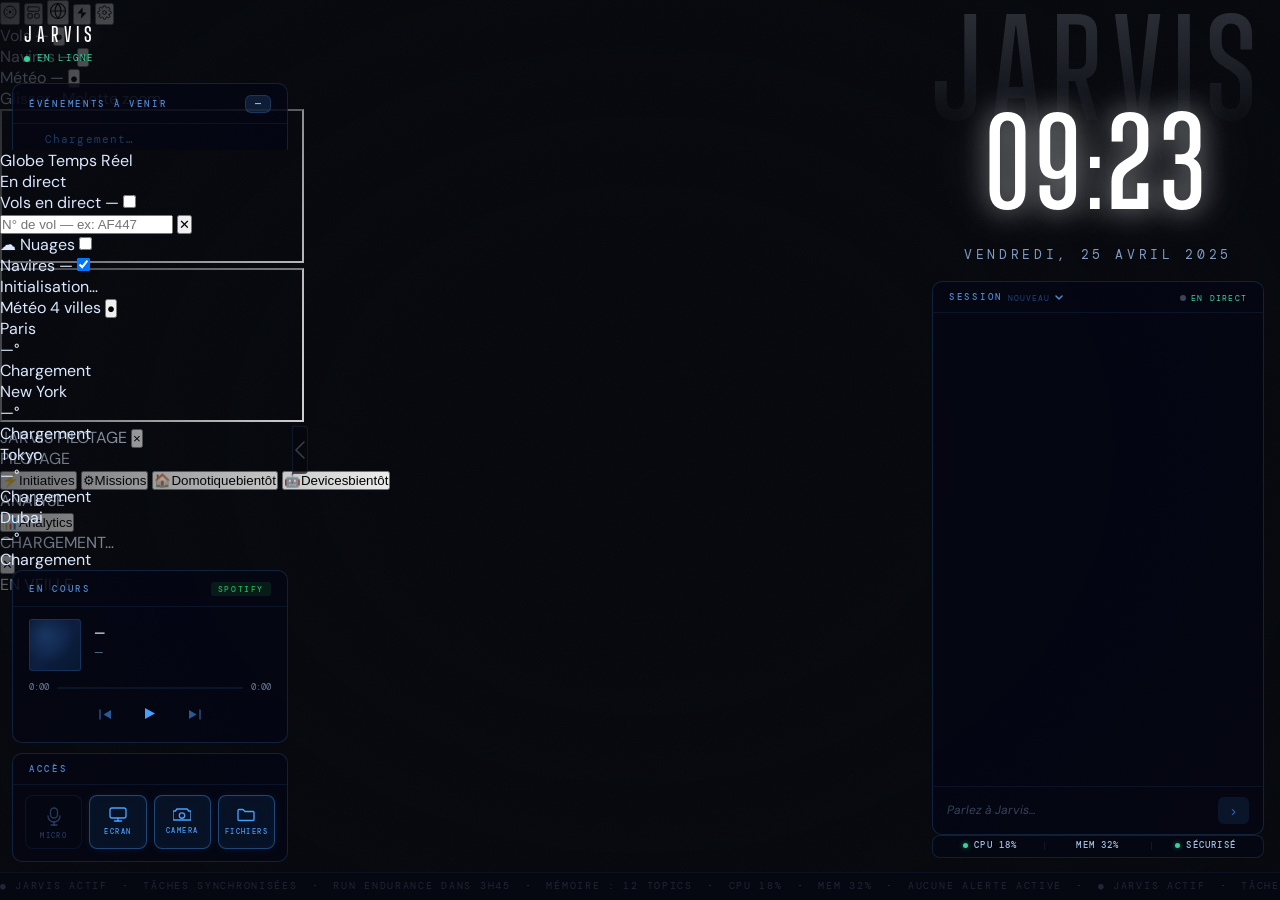
==== commit 165d692b: "feat: séquence Wake Up, scan biométrique et identité utilisateur - Séquence Wake Up complète (Phases" ====
--- a/ui/static/index.html
+++ b/ui/static/index.html
@@ -11,6 +11,7 @@
     rel="stylesheet">
   <link rel="stylesheet" href="/globe.css">
   <link rel="stylesheet" href="/dashboard.css">
+  <link rel="stylesheet" href="/wakeup.css">
   <script src="https://cdn.jsdelivr.net/npm/mermaid/dist/mermaid.min.js"></script>
   <style>
     @font-face {
@@ -1284,6 +1285,37 @@
       }
     }
 
+    /* ── Panels toggle ──────────────────────────────────────────── */
+    #panels-toggle {
+      position: fixed;
+      left: 292px;
+      top: 50%;
+      transform: translateY(-50%);
+      z-index: 200;
+      background: rgba(6, 8, 13, 0.7);
+      border: 1px solid rgba(74, 158, 255, 0.12);
+      border-radius: 0 4px 4px 0;
+      color: rgba(220, 232, 255, 0.25);
+      width: 16px;
+      height: 48px;
+      cursor: pointer;
+      display: flex;
+      align-items: center;
+      justify-content: center;
+      padding: 0;
+      transition: color 200ms ease, border-color 200ms ease, background 200ms ease;
+    }
+    #panels-toggle:hover {
+      color: rgba(220, 232, 255, 0.7);
+      border-color: rgba(74, 158, 255, 0.3);
+      background: rgba(6, 8, 13, 0.9);
+    }
+    #panels-toggle svg { transition: transform 300ms ease; }
+    #panels-toggle.hidden-state svg { transform: rotate(180deg); }
+
+    /* ── Mapbox attribution tweaks ───────────────────────────────── */
+    .mapboxgl-ctrl-bottom-right { bottom: 36px !important; }
+
     /* ── GSAP view transition overlay ──────────────────────────── */
     #transition-overlay {
       position: fixed; inset: 0; z-index: 9999;
@@ -1307,7 +1339,13 @@
   </svg>
 
   <canvas id="three-canvas"></canvas>
-  <canvas id="globe-canvas"></canvas>
+  <div id="globe-container"></div>
+
+  <button id="panels-toggle" title="Masquer les panneaux">
+    <svg width="12" height="24" viewBox="0 0 12 24">
+      <polyline points="10,4 2,12 10,20" stroke="currentColor" stroke-width="1.5" fill="none" stroke-linecap="round"/>
+    </svg>
+  </button>
 
   <!-- Nav buttons — 5 boutons centrés, ordre : Jarvis · Pilotage · Globe · Intel · Système -->
   <button id="jarvis-toggle" onclick="handleSphereClick()" title="Jarvis">
@@ -1433,7 +1471,7 @@
   <div class="layout">
 
     <!-- ══ LEFT PANEL ══════════════════════════════════════════ -->
-    <aside class="panel-left">
+    <aside class="panel-left" id="panel-left">
 
       <div class="brand">
         <div class="brand-name">JARVIS</div>
@@ -1495,7 +1533,7 @@
             <span class="gdp-section-label">Vols en direct</span>
             <span class="gdp-section-count" id="gdp-flight-count">—</span>
             <label class="gdp-switch" title="Afficher / masquer les vols">
-              <input type="checkbox" id="gdp-flights-check" checked
+              <input type="checkbox" id="gdp-flights-check"
                      onchange="Globe.toggleLayer('flights')">
               <span class="gdp-switch-track"></span>
             </label>
@@ -1669,7 +1707,7 @@
     <div class="panel-center"></div>
 
     <!-- ══ RIGHT PANEL ═════════════════════════════════════════ -->
-    <aside class="panel-right">
+    <aside class="panel-right" id="panel-right">
 
       <!-- Clock -->
       <div class="clock-wrap">
@@ -1790,7 +1828,6 @@
   <div id="voice-status"></div>
 
   <script src="https://cdn.jsdelivr.net/npm/three@0.128.0/build/three.min.js"></script>
-  <script src="https://unpkg.com/three-globe@2.24.13/dist/three-globe.min.js"></script>
   <script src="/globe.js"></script>
   <script>
     'use strict';
@@ -2008,8 +2045,8 @@
         _prevState = S;
       }
 
-      // Slow Y rotation
-      sphereGroup.rotation.y += C.rotY;
+      // Slow Y rotation (facteur 0.05 en veille, 1.0 normal)
+      sphereGroup.rotation.y += C.rotY * (window._sphereRotationMultiplier ?? 1.0);
 
       // Transform world mouse → sphere local space (undo Y rotation)
       const ry    = -sphereGroup.rotation.y;
@@ -2033,6 +2070,173 @@
       renderer.render(scene, camera);
     }
     animateSphere();
+
+    // ── Sleep mode — contrôle depuis wakeup.js ────────────────────────────
+    window._sphereRotationMultiplier = 1.0;
+
+    window.sphereSetSleepMode = function(sleeping) {
+      window._sphereRotationMultiplier = sleeping ? 0.05 : 1.0;
+      if (sleeping) {
+        if (typeof gsap !== 'undefined') {
+          gsap.to(matSM,     { opacity: 0.08, duration: 2.0 });
+          gsap.to(matBG,     { opacity: 0.05, duration: 2.0 });
+          gsap.to(bgGlowMat, { opacity: 0.12, duration: 2.0 });
+        } else {
+          matSM.opacity = 0.08; matBG.opacity = 0.05;
+        }
+      } else {
+        if (typeof gsap !== 'undefined') {
+          gsap.to(matSM,     { opacity: 0.95, duration: 1.0 });
+          gsap.to(matBG,     { opacity: 0.75, duration: 1.0 });
+          gsap.to(bgGlowMat, { opacity: 0.68, duration: 1.0 });
+        } else {
+          matSM.opacity = 0.95; matBG.opacity = 0.75;
+        }
+      }
+    };
+
+    // ── Snapshot of initial sphere positions (before any animation) ──────────
+    const _origSM = baseSM.slice();
+    const _origBG = baseBG.slice();
+
+    // ── Formation animation — Bézier storm ───────────────────────────────────
+    // Each particle flies on a curved Bézier arc from a far random position to
+    // its sphere target. Spring is neutralised (baseSM = curSM each frame).
+    // Staggered delays create a streaming "nebula condensing" visual.
+    window.spherePlayFormationAnim = function(onComplete) {
+      const DURATION   = 4.8; // seconds — long enough to enjoy the animation
+      const STAGGER    = 1.6; // max random delay before a particle starts moving
+      const TRAVEL     = 2.2; // seconds for one particle to reach its target
+
+      const N_SM = curSM.length / 3;
+      const N_BG = curBG.length / 3;
+
+      // Per particle: [sx,sy,sz, ctrlX,ctrlY,ctrlZ, delay]  (7 floats)
+      const bezSM = new Float32Array(N_SM * 7);
+      const bezBG = new Float32Array(N_BG * 7);
+
+      function fillBez(N, orig, bez) {
+        for (let i = 0; i < N; i++) {
+          // Start on distant random shell — correct Y-up spherical coords
+          const theta = Math.random() * Math.PI * 2;
+          const phi   = Math.acos(2 * Math.random() - 1);
+          const r     = 5.5 + Math.random() * 3.5;
+          const sx = r * Math.sin(phi) * Math.cos(theta);
+          const sy = r * Math.cos(phi);                      // Y is up
+          const sz = r * Math.sin(phi) * Math.sin(theta);
+          const ex = orig[i*3], ey = orig[i*3+1], ez = orig[i*3+2];
+
+          // Control point = midpoint + perpendicular offset (cross-product method)
+          const dx = ex-sx, dy = ey-sy, dz = ez-sz;
+          const ax = Math.random()-0.5, ay = Math.random()-0.5, az = Math.random()-0.5;
+          let cpx = dy*az - dz*ay, cpy = dz*ax - dx*az, cpz = dx*ay - dy*ax;
+          const cpl = Math.sqrt(cpx*cpx + cpy*cpy + cpz*cpz) + 0.001;
+          const curve = 1.8 + Math.random() * 3.0;
+          const mx = (sx+ex)*0.5, my = (sy+ey)*0.5, mz = (sz+ez)*0.5;
+
+          bez[i*7]   = sx;  bez[i*7+1] = sy;  bez[i*7+2] = sz;
+          bez[i*7+3] = mx + (cpx/cpl)*curve;
+          bez[i*7+4] = my + (cpy/cpl)*curve;
+          bez[i*7+5] = mz + (cpz/cpl)*curve;
+          bez[i*7+6] = Math.random() * STAGGER; // random stagger delay
+        }
+      }
+      fillBez(N_SM, _origSM, bezSM);
+      fillBez(N_BG, _origBG, bezBG);
+
+      // Place particles at start positions, zero spring velocities
+      for (let i = 0; i < N_SM; i++) {
+        const i3 = i*3;
+        curSM[i3] = bezSM[i*7]; curSM[i3+1] = bezSM[i*7+1]; curSM[i3+2] = bezSM[i*7+2];
+        baseSM[i3] = curSM[i3]; baseSM[i3+1] = curSM[i3+1]; baseSM[i3+2] = curSM[i3+2];
+      }
+      for (let i = 0; i < N_BG; i++) {
+        const i3 = i*3;
+        curBG[i3] = bezBG[i*7]; curBG[i3+1] = bezBG[i*7+1]; curBG[i3+2] = bezBG[i*7+2];
+        baseBG[i3] = curBG[i3]; baseBG[i3+1] = curBG[i3+1]; baseBG[i3+2] = curBG[i3+2];
+      }
+      velSM.fill(0); velBG.fill(0);
+      attrPosSM.needsUpdate = true; attrPosBG.needsUpdate = true;
+
+      // Fade in gradually so particles appear to materialise
+      matSM.opacity = 0; matBG.opacity = 0; bgGlowMat.opacity = 0;
+      if (typeof gsap !== 'undefined') {
+        gsap.to(matSM,     { opacity: 0.95, duration: 1.0, delay: 0.25, ease: 'power1.in' });
+        gsap.to(matBG,     { opacity: 0.75, duration: 1.0, delay: 0.25, ease: 'power1.in' });
+        gsap.to(bgGlowMat, { opacity: 0.68, duration: 1.3, delay: 0.5 });
+      }
+
+      const t0 = performance.now();
+
+      function tick() {
+        // Zero velocities so spring physics doesn't interfere
+        velSM.fill(0); velBG.fill(0);
+
+        const sec = (performance.now() - t0) * 0.001;
+
+        for (let i = 0; i < N_SM; i++) {
+          const i3 = i*3;
+          const lt = (sec - bezSM[i*7+6]) / TRAVEL;
+          let px, py, pz;
+          if (lt <= 0) {
+            px = bezSM[i*7]; py = bezSM[i*7+1]; pz = bezSM[i*7+2];
+          } else {
+            const t  = lt >= 1 ? 1 : 1 - Math.pow(1 - lt, 3); // ease-out cubic
+            const t1 = 1 - t;
+            px = t1*t1*bezSM[i*7]   + 2*t1*t*bezSM[i*7+3] + t*t*_origSM[i3];
+            py = t1*t1*bezSM[i*7+1] + 2*t1*t*bezSM[i*7+4] + t*t*_origSM[i3+1];
+            pz = t1*t1*bezSM[i*7+2] + 2*t1*t*bezSM[i*7+5] + t*t*_origSM[i3+2];
+          }
+          curSM[i3] = px; curSM[i3+1] = py; curSM[i3+2] = pz;
+          baseSM[i3] = px; baseSM[i3+1] = py; baseSM[i3+2] = pz;
+        }
+
+        for (let i = 0; i < N_BG; i++) {
+          const i3 = i*3;
+          const lt = (sec - bezBG[i*7+6]) / TRAVEL;
+          let px, py, pz;
+          if (lt <= 0) {
+            px = bezBG[i*7]; py = bezBG[i*7+1]; pz = bezBG[i*7+2];
+          } else {
+            const t  = lt >= 1 ? 1 : 1 - Math.pow(1 - lt, 3);
+            const t1 = 1 - t;
+            px = t1*t1*bezBG[i*7]   + 2*t1*t*bezBG[i*7+3] + t*t*_origBG[i3];
+            py = t1*t1*bezBG[i*7+1] + 2*t1*t*bezBG[i*7+4] + t*t*_origBG[i3+1];
+            pz = t1*t1*bezBG[i*7+2] + 2*t1*t*bezBG[i*7+5] + t*t*_origBG[i3+2];
+          }
+          curBG[i3] = px; curBG[i3+1] = py; curBG[i3+2] = pz;
+          baseBG[i3] = px; baseBG[i3+1] = py; baseBG[i3+2] = pz;
+        }
+
+        attrPosSM.needsUpdate = true; attrPosBG.needsUpdate = true;
+
+        if (sec < DURATION) {
+          requestAnimationFrame(tick);
+        } else {
+          // Restore real base positions — spring handles final micro-settling
+          for (let i = 0; i < baseSM.length; i++) baseSM[i] = _origSM[i];
+          for (let i = 0; i < baseBG.length; i++) baseBG[i] = _origBG[i];
+          velSM.fill(0); velBG.fill(0);
+          if (onComplete) onComplete();
+        }
+      }
+      requestAnimationFrame(tick);
+    };
+
+    // ── Shockwave — onde de choc depuis la sphère au démarrage ───────────
+    window.sphereTriggerShockwave = function() {
+      const flash = document.createElement('div');
+      flash.style.cssText = 'position:fixed;inset:0;z-index:5;pointer-events:none;'
+        + 'background:radial-gradient(circle at center,rgba(74,158,255,0.22) 0%,transparent 52%);';
+      document.body.appendChild(flash);
+      if (typeof gsap !== 'undefined') {
+        gsap.to(flash, { opacity: 0, duration: 1.4, ease: 'power2.out', onComplete: () => flash.remove() });
+        bgGlowMat.opacity = 1.4;
+        gsap.to(bgGlowMat, { opacity: 0.68, duration: 1.0, ease: 'power2.out' });
+      } else {
+        flash.remove();
+      }
+    };
 
     window.addEventListener('resize', () => {
       camera.aspect = window.innerWidth / window.innerHeight;
@@ -2229,6 +2433,7 @@
           if (currentMsgEl) { checkForMindmapRaw(currentMsgEl, currentMsgRaw); currentMsgEl.classList.remove('streaming'); }
           currentMsgEl = null; currentMsgRaw = ''; sphereState = 'IDLE'; msgInput.disabled = false; msgInput.focus();
           _loadSessionList();
+          if (typeof resetInactivityTimer === 'function') resetInactivityTimer();
         } else if (msg.type === 'notification') {
           addMsg('jarvis', msg.content, false, true);
         } else if (msg.type === 'project_created') {
@@ -2245,6 +2450,18 @@
         } else if (msg.type === 'error') {
           if (currentMsgEl) currentMsgEl.classList.remove('streaming');
           currentMsgEl = null; sphereState = 'IDLE'; msgInput.disabled = false;
+        } else if (msg.type === 'map_fly_to') {
+          if (window.Globe) window.Globe.handleFlyTo(msg);
+        } else if (msg.type === 'map_zoom_out') {
+          if (window.Globe) window.Globe.mapZoomOut();
+        } else if (msg.type === 'map_zoom_in') {
+          if (window.Globe) window.Globe.mapZoomIn();
+        } else if (msg.type === 'map_globe_view') {
+          if (window.Globe) window.Globe.transitionToGlobe();
+        } else if (msg.type === 'toggle_panels') {
+          document.getElementById('panels-toggle')?.click();
+        } else if (msg.type === 'wake_up') {
+          if (window._jarvisSleeping && typeof triggerWakeUp === 'function') triggerWakeUp();
         }
       };
     }
@@ -2493,10 +2710,12 @@
         const label = _STATUS_LABEL[st] || st.toUpperCase();
         const fillClass = st === 'done' ? 'done' : st === 'failed' ? 'failed' : '';
         const canKill = st === 'running' || st === 'planning';
+        const canRetry = st === 'failed' || st === 'running';
         return `<div class="proj-card" id="proj-${p.id}">
           <div class="proj-row1">
             <div class="proj-title">${p.title || 'Mission…'}</div>
             <span class="proj-badge ${st}">${label}</span>
+            ${canRetry ? `<button class="proj-kill" onclick="retryProject('${p.id}')" title="Relancer depuis l'étape bloquée" style="color:#60a5fa">↺</button>` : ''}
             ${canKill ? `<button class="proj-kill" onclick="killProject('${p.id}')" title="Arrêter">✕</button>` : ''}
           </div>
           <div class="proj-row2">
@@ -2515,26 +2734,48 @@
       } catch (e) { console.warn('kill project error', e); }
     }
 
+    async function retryProject(id) {
+      try {
+        await fetch(`/api/projects/${id}/retry`, { method: 'POST' });
+      } catch (e) { console.warn('retry project error', e); }
+    }
+
     function _showApproval(msg) {
-      _pendingApproval = { project_id: msg.project_id, step_id: msg.step_id };
       const modal = document.getElementById('approval-modal');
-      const proj = _projects[msg.project_id] || {};
-      document.getElementById('approval-project-title').textContent = proj.title || msg.project_id;
-      document.getElementById('approval-step-desc').textContent = msg.description || msg.step_id;
+      if (msg.action_id) {
+        // Approbation catégorielle (ApprovalChecker)
+        _pendingApproval = { action_id: msg.action_id };
+        document.getElementById('approval-project-title').textContent = msg.category || 'action';
+        document.getElementById('approval-step-desc').textContent = msg.description || '';
+      } else {
+        // Approbation projet (orchestrateur)
+        _pendingApproval = { project_id: msg.project_id, step_id: msg.step_id };
+        const proj = _projects[msg.project_id] || {};
+        document.getElementById('approval-project-title').textContent = proj.title || msg.project_id;
+        document.getElementById('approval-step-desc').textContent = msg.description || msg.step_id;
+      }
       modal.style.display = 'block';
     }
 
     async function resolveApproval(approved) {
       if (!_pendingApproval) return;
-      const { project_id, step_id } = _pendingApproval;
+      const pending = _pendingApproval;
       _pendingApproval = null;
       document.getElementById('approval-modal').style.display = 'none';
       try {
-        await fetch(`/api/projects/${project_id}/approve`, {
-          method: 'POST',
-          headers: { 'Content-Type': 'application/json' },
-          body: JSON.stringify({ step_id, approved }),
-        });
+        if (pending.action_id) {
+          await fetch(`/api/approvals/${pending.action_id}/resolve`, {
+            method: 'POST',
+            headers: { 'Content-Type': 'application/json' },
+            body: JSON.stringify({ approved }),
+          });
+        } else {
+          await fetch(`/api/projects/${pending.project_id}/approve`, {
+            method: 'POST',
+            headers: { 'Content-Type': 'application/json' },
+            body: JSON.stringify({ step_id: pending.step_id, approved }),
+          });
+        }
       } catch (e) { console.warn('approval error', e); }
     }
 
@@ -2767,7 +3008,11 @@
       }
       const d = _txDir(window._currentView, 'globe');
       _slideOut(d);
-      setTimeout(() => { if (typeof Globe !== 'undefined') Globe.show(); _setView('globe'); }, DUR_OUT * 1000 * 0.6);
+      setTimeout(() => {
+        if (typeof Globe !== 'undefined') Globe.show();
+        _setView('globe');
+        gsap.to(ui, { duration: 0.35, opacity: 1, x: 0, filter: 'blur(0px)', ease: 'power2.out' });
+      }, DUR_OUT * 1000 * 0.6);
     };
 
     // ── Intel ────────────────────────────────────────────────────────────
@@ -2836,6 +3081,22 @@
       if (iframe) { iframe.style.pointerEvents = 'none'; requestAnimationFrame(() => { iframe.style.pointerEvents = ''; }); }
     }, true);
 
+    // ── Toggle panneaux latéraux ────────────────────────────────────────────
+    (function () {
+      let _panelsVisible = true;
+      const toggle = document.getElementById('panels-toggle');
+      if (!toggle) return;
+      toggle.addEventListener('click', () => {
+        _panelsVisible = !_panelsVisible;
+        const lp = document.getElementById('panel-left');
+        const rp = document.getElementById('panel-right');
+        gsap.to(lp,     { duration: 0.3, x: _panelsVisible ? 0 : -310, opacity: _panelsVisible ? 1 : 0, ease: 'power2.inOut' });
+        gsap.to(rp,     { duration: 0.3, x: _panelsVisible ? 0 :  370, opacity: _panelsVisible ? 1 : 0, ease: 'power2.inOut' });
+        gsap.to(toggle, { duration: 0.3, left: _panelsVisible ? '292px' : '-8px', ease: 'power2.inOut' });
+        toggle.classList.toggle('hidden-state', !_panelsVisible);
+      });
+    })();
+
   })();
   </script>
 
@@ -2851,6 +3112,47 @@
       </div>
       <div id="mindmap-render"></div>
     </div>
+  </div>
+
+  <!-- Scan overlay — Wake Up Phase 3 -->
+  <div id="scan-overlay" style="display:none;">
+    <div id="scan-bg"></div>
+    <video id="scan-webcam-feed" autoplay muted playsinline></video>
+    <canvas id="scan-landmarks-canvas"></canvas>
+    <div id="scan-hud">
+      <div id="scan-header">
+        <span id="scan-status-text">INITIALISATION SCAN...</span>
+        <span id="scan-system-text">JARVIS SECURITY v3.0</span>
+      </div>
+      <div class="scan-corner scan-corner-tl"></div>
+      <div class="scan-corner scan-corner-tr"></div>
+      <div class="scan-corner scan-corner-bl"></div>
+      <div class="scan-corner scan-corner-br"></div>
+      <div id="scan-line"></div>
+      <div class="scan-datapoint" style="top:32%;right:calc(50% - min(340px,27vw))">ID_VERIFY</div>
+      <div class="scan-datapoint" style="top:48%;right:calc(50% - min(340px,27vw))">FACIAL_MAP</div>
+      <div class="scan-datapoint" style="top:64%;right:calc(50% - min(340px,27vw))">AUTH_CHECK</div>
+      <div class="scan-datapoint" style="top:36%;left:calc(50% - min(340px,27vw))">SECURE</div>
+      <div class="scan-datapoint" style="top:60%;left:calc(50% - min(340px,27vw))">ENCRYPT</div>
+      <div id="scan-progress-container">
+        <div id="scan-progress-bar"></div>
+      </div>
+      <div id="scan-footer">
+        <span id="scan-percentage">0%</span>
+        <span id="scan-label">ANALYSE BIOMÉTRIQUE EN COURS</span>
+      </div>
+    </div>
+    <div id="scan-result" style="display:none;">
+      <div id="scan-result-icon"></div>
+      <div id="scan-result-text"></div>
+      <div id="scan-result-name"></div>
+    </div>
+  </div>
+
+  <!-- Sleep indicator — visible uniquement en mode veille -->
+  <div id="sleep-indicator">
+    <div id="sleep-indicator-dot"></div>
+    <span id="sleep-indicator-label">EN VEILLE</span>
   </div>
 
   <script>
@@ -2913,6 +3215,9 @@
     URL.revokeObjectURL(url);
   });
   </script>
+  <!-- Wake Up sequence (Phase 0 — veille + timer, phases 1-5 à venir) -->
+  <!-- Chargé en dernier car dépend de GSAP -->
+  <script src="/wakeup.js"></script>
 </body>
 
 </html>
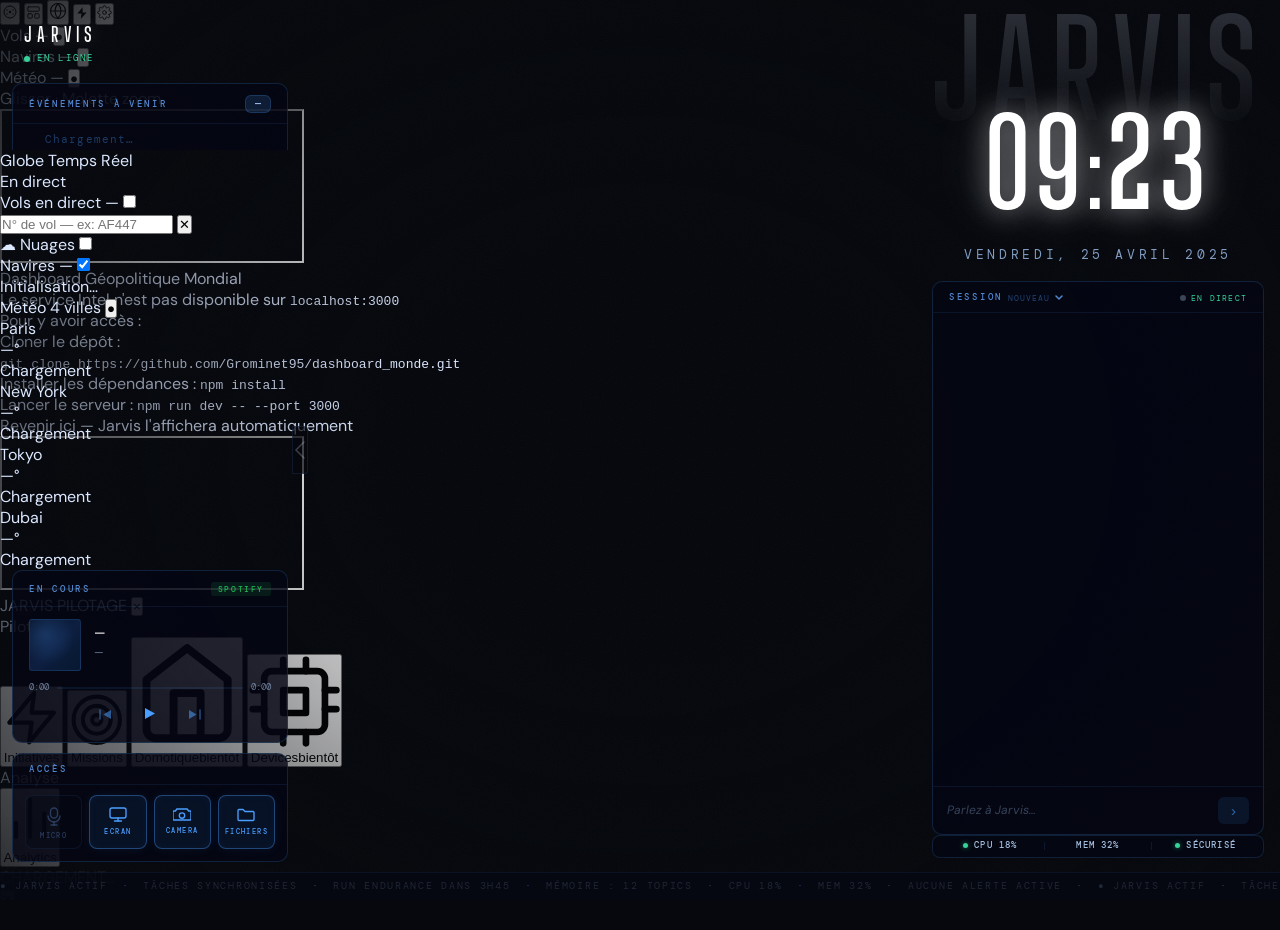
==== commit 4ae3c6fa: "feat: refonte sidebar dashboard Pilotage — même style que Settings - Remplacement emojis par SVG Luc" ====
--- a/ui/static/index.html
+++ b/ui/static/index.html
@@ -6,8 +6,9 @@
   <meta name="viewport" content="width=device-width, initial-scale=1">
   <title>Jarvis</title>
   <link rel="preconnect" href="https://fonts.googleapis.com">
+  <link rel="preconnect" href="https://fonts.gstatic.com" crossorigin>
   <link
-    href="https://fonts.googleapis.com/css2?family=Syne:wght@700;800&family=DM+Sans:wght@400;500&family=DM+Mono:wght@400&display=swap"
+    href="https://fonts.googleapis.com/css2?family=Syne:wght@700;800&family=DM+Sans:wght@400;500&family=DM+Mono:wght@400&family=Inter:wght@400;500;600;700&display=swap"
     rel="stylesheet">
   <link rel="stylesheet" href="/globe.css">
   <link rel="stylesheet" href="/dashboard.css">
@@ -1410,7 +1411,22 @@
 
   <!-- Intel Monde — iframe plein écran -->
   <div id="intel-overlay">
-    <iframe id="intel-iframe" src="http://localhost:3000" title="Intel Monde"></iframe>
+    <iframe id="intel-iframe" src="" title="Intel Monde"></iframe>
+    <div id="intel-fallback">
+      <div class="intel-fallback-inner">
+        <div class="intel-fallback-title">Dashboard Géopolitique Mondial</div>
+        <p class="intel-fallback-sub">Le service Intel n'est pas disponible sur <code>localhost:3000</code></p>
+        <div class="intel-fallback-steps">
+          <p>Pour y avoir accès :</p>
+          <ol>
+            <li>Cloner le dépôt :<br><code>git clone https://github.com/Grominet95/dashboard_monde.git</code></li>
+            <li>Installer les dépendances : <code>npm install</code></li>
+            <li>Lancer le serveur : <code>npm run dev -- --port 3000</code></li>
+            <li>Revenir ici — Jarvis l'affichera automatiquement</li>
+          </ol>
+        </div>
+      </div>
+    </div>
   </div>
 
   <!-- Settings — iframe plein écran -->
@@ -1427,23 +1443,42 @@
     </div>
     <div id="dashboard-body">
       <nav id="dashboard-sidebar">
-        <div class="dash-nav-group-label">PILOTAGE</div>
+        <div class="dash-nav-group-label">Pilotage</div>
         <button class="dash-nav-item active" data-section="initiatives" onclick="loadDashboardSection('initiatives')">
-          <span>⚡</span><span>Initiatives</span>
+          <svg class="dash-nav-icon" viewBox="0 0 24 24" fill="none" stroke="currentColor" stroke-width="1.75" stroke-linecap="round" stroke-linejoin="round">
+            <polygon points="13 2 3 14 12 14 11 22 21 10 12 10 13 2"/>
+          </svg>
+          <span>Initiatives</span>
         </button>
         <button class="dash-nav-item" data-section="missions" onclick="loadDashboardSection('missions')">
-          <span>⚙</span><span>Missions</span>
+          <svg class="dash-nav-icon" viewBox="0 0 24 24" fill="none" stroke="currentColor" stroke-width="1.75" stroke-linecap="round" stroke-linejoin="round">
+            <circle cx="12" cy="12" r="10"/><circle cx="12" cy="12" r="6"/><circle cx="12" cy="12" r="2"/>
+          </svg>
+          <span>Missions</span>
         </button>
         <button class="dash-nav-item disabled" data-section="domotique" onclick="loadDashboardSection('domotique')">
-          <span>🏠</span><span>Domotique</span><span class="dash-soon">bientôt</span>
+          <svg class="dash-nav-icon" viewBox="0 0 24 24" fill="none" stroke="currentColor" stroke-width="1.75" stroke-linecap="round" stroke-linejoin="round">
+            <path d="M3 9l9-7 9 7v11a2 2 0 0 1-2 2H5a2 2 0 0 1-2-2z"/><polyline points="9 22 9 12 15 12 15 22"/>
+          </svg>
+          <span>Domotique</span><span class="dash-soon">bientôt</span>
         </button>
         <button class="dash-nav-item disabled" data-section="devices" onclick="loadDashboardSection('devices')">
-          <span>🤖</span><span>Devices</span><span class="dash-soon">bientôt</span>
+          <svg class="dash-nav-icon" viewBox="0 0 24 24" fill="none" stroke="currentColor" stroke-width="1.75" stroke-linecap="round" stroke-linejoin="round">
+            <rect x="4" y="4" width="16" height="16" rx="2"/><rect x="9" y="9" width="6" height="6"/>
+            <line x1="9" y1="1" x2="9" y2="4"/><line x1="15" y1="1" x2="15" y2="4"/>
+            <line x1="9" y1="20" x2="9" y2="23"/><line x1="15" y1="20" x2="15" y2="23"/>
+            <line x1="20" y1="9" x2="23" y2="9"/><line x1="20" y1="14" x2="23" y2="14"/>
+            <line x1="1" y1="9" x2="4" y2="9"/><line x1="1" y1="14" x2="4" y2="14"/>
+          </svg>
+          <span>Devices</span><span class="dash-soon">bientôt</span>
         </button>
         <div class="dash-nav-sep"></div>
-        <div class="dash-nav-group-label">ANALYSE</div>
+        <div class="dash-nav-group-label">Analyse</div>
         <button class="dash-nav-item" data-section="analytics" onclick="loadDashboardSection('analytics')">
-          <span>📊</span><span>Analytics</span>
+          <svg class="dash-nav-icon" viewBox="0 0 24 24" fill="none" stroke="currentColor" stroke-width="1.75" stroke-linecap="round" stroke-linejoin="round">
+            <line x1="18" y1="20" x2="18" y2="10"/><line x1="12" y1="20" x2="12" y2="4"/><line x1="6" y1="20" x2="6" y2="14"/>
+          </svg>
+          <span>Analytics</span>
         </button>
       </nav>
       <main id="dashboard-main">
@@ -2945,7 +2980,7 @@
       if (!overlay) return;
       window._prevSettingsView = window._currentView;
       _setView('settings');
-      if (!iframe.src || iframe.src === window.location.href) iframe.src = '/settings';
+      iframe.src = '/settings?v=' + Date.now();
       overlay.style.display = 'block';
       gsap.fromTo(overlay, { opacity: 0, x: 24 }, { duration: 0.28, opacity: 1, x: 0, ease: 'power3.out' });
     };
@@ -3030,6 +3065,19 @@
       const io = document.getElementById('intel-overlay');
       if (io) gsap.set(io, { opacity: 0 });
       _slideOut(d);
+      const _iframe = document.getElementById('intel-iframe');
+      const _fallback = document.getElementById('intel-fallback');
+      const _ctrl = new AbortController();
+      setTimeout(() => _ctrl.abort(), 2500);
+      fetch('http://localhost:3000', { mode: 'no-cors', cache: 'no-store', signal: _ctrl.signal })
+        .then(() => {
+          if (_iframe) { _iframe.style.display = 'block'; if (!_iframe.src || _iframe.src === window.location.href) _iframe.src = 'http://localhost:3000'; }
+          if (_fallback) _fallback.classList.remove('visible');
+        })
+        .catch(() => {
+          if (_iframe) { _iframe.style.display = 'none'; _iframe.src = ''; }
+          if (_fallback) _fallback.classList.add('visible');
+        });
       setTimeout(() => {
         document.body.classList.add('intel-mode');
         _setView('intel');
